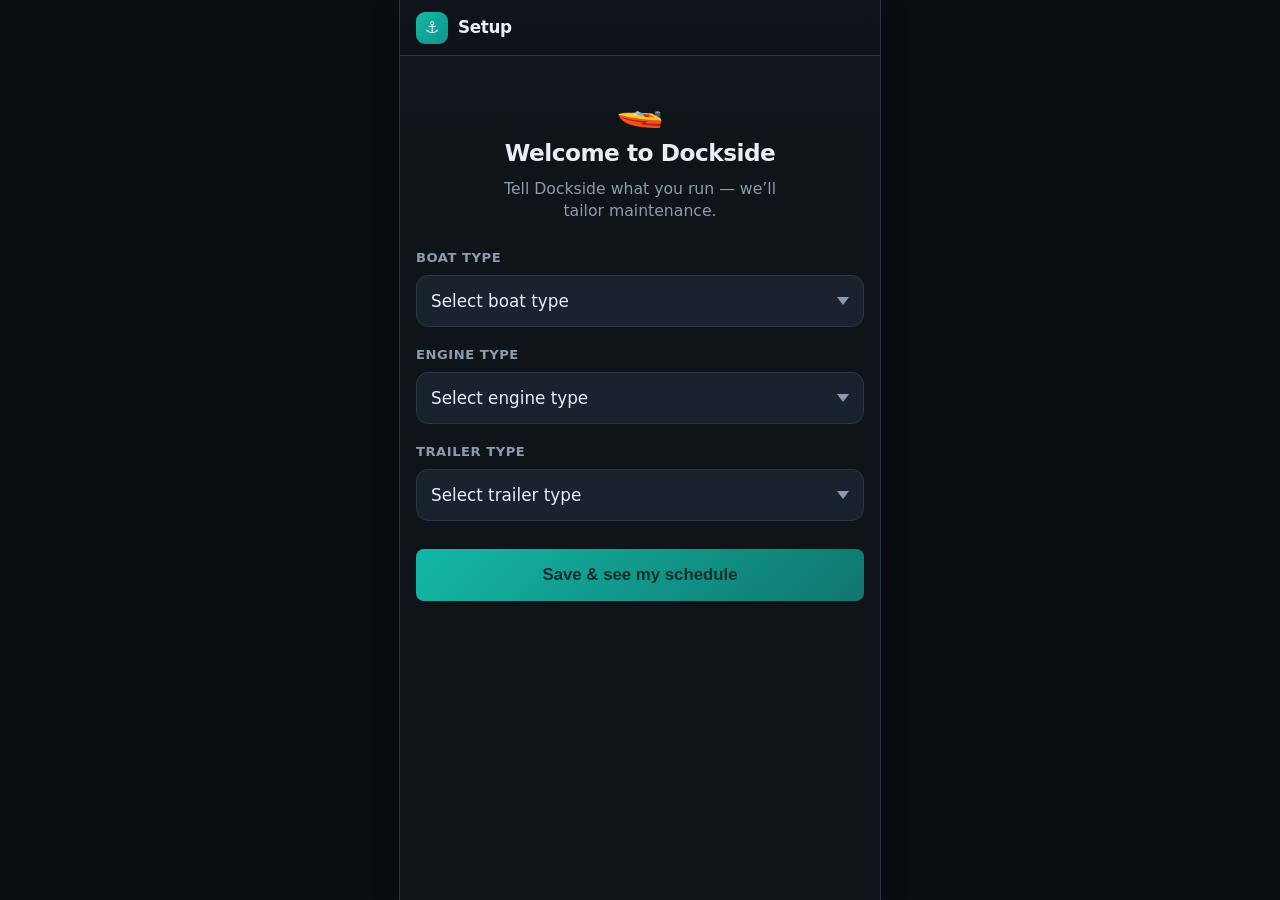
==== index.html @ db3fe717 "Add first-run gear setup and tailored maintenance schedule Welcoming setup for boat/engine/trailer t" ====
<!DOCTYPE html>
<html lang="en">
<head>
  <meta charset="UTF-8" />
  <meta name="viewport" content="width=device-width, initial-scale=1, viewport-fit=cover" />
  <meta name="apple-mobile-web-app-capable" content="yes" />
  <meta name="apple-mobile-web-app-status-bar-style" content="black-translucent" />
  <meta name="mobile-web-app-capable" content="yes" />
  <meta name="theme-color" content="#0f1419" />
  <meta name="bm-build" content="v1-setup" />
  <meta name="description" content="Dockside — Track. Fix. Buy. Boat and trailer maintenance tracker with how-to guides and parts shopping." />
  <title>Dockside — Track. Fix. Buy.</title>
  <link rel="stylesheet" href="styles.css" />
  <link rel="icon" href="data:image/svg+xml,%3Csvg xmlns='http://www.w3.org/2000/svg' viewBox='0 0 32 32'%3E%3Crect fill='%230f766e' rx='8' width='32' height='32'/%3E%3Ctext x='16' y='22' text-anchor='middle' font-size='16'%3E⚓%3C/text%3E%3C/svg%3E" />
</head>
<body>
  <div id="app">
    <header class="app-header">
      <button type="button" id="btn-back" class="btn-icon hidden" aria-label="Back">←</button>
      <div class="logo" aria-hidden="true">⚓</div>
      <div class="header-text">
        <h1 id="header-title">Dockside</h1>
        <p id="header-tagline" class="tagline">Track. Fix. Buy.</p>
      </div>
      <button type="button" id="btn-add" class="btn-icon" aria-label="Add task" title="Add task">＋</button>
    </header>

    <main id="main" class="view active" role="main">
      <!-- filled by app.js -->
    </main>

    <nav class="bottom-nav" role="navigation" aria-label="Main">
      <button type="button" class="nav-btn active" data-view="track">
        <span class="nav-icon">📋</span>
        Track
      </button>
      <button type="button" class="nav-btn" data-view="guides">
        <span class="nav-icon">📖</span>
        Guides
      </button>
      <button type="button" class="nav-btn" data-view="parts">
        <span class="nav-icon">🔧</span>
        Parts
      </button>
      <button type="button" class="nav-btn" data-view="more">
        <span class="nav-icon">⋯</span>
        More
      </button>
    </nav>
  </div>

  <div id="overlay" class="overlay" aria-live="polite"></div>
  <div id="toast" class="toast" role="status" aria-live="polite"></div>

  <script src="app.js"></script>
</body>
</html>
---- styles.css ----
/* Dockside — Track. Fix. Buy. Mobile-first product MVP */
:root {
  --bg: #0f1419;
  --bg-elevated: #1a222d;
  --bg-card: #1e2836;
  --bg-card-hover: #243044;
  --border: #2a3648;
  --border-strong: #3a4a60;
  --text: #e8eef6;
  --text-muted: #8b9bb0;
  --text-dim: #5c6b80;
  --teal: #2dd4bf;
  --teal-dim: #14b8a6;
  --teal-bg: rgba(45, 212, 191, 0.12);
  --amber: #fbbf24;
  --amber-bg: rgba(251, 191, 36, 0.12);
  --rose: #fb7185;
  --rose-bg: rgba(251, 113, 133, 0.12);
  --green: #4ade80;
  --green-bg: rgba(74, 222, 128, 0.12);
  --radius: 12px;
  --radius-sm: 8px;
  --shadow: 0 4px 24px rgba(0, 0, 0, 0.35);
  --safe-bottom: env(safe-area-inset-bottom, 0px);
  --nav-h: 64px;
  --header-h: 56px;
  font-family: "Segoe UI", system-ui, -apple-system, BlinkMacSystemFont, sans-serif;
}

*, *::before, *::after { box-sizing: border-box; margin: 0; padding: 0; }

html {
  -webkit-text-size-adjust: 100%;
  height: 100%;
}

body {
  background: var(--bg);
  color: var(--text);
  min-height: 100%;
  line-height: 1.45;
  font-size: 16px;
  overflow-x: hidden;
  -webkit-font-smoothing: antialiased;
}

#app {
  max-width: 480px;
  margin: 0 auto;
  min-height: 100vh;
  min-height: 100dvh;
  display: flex;
  flex-direction: column;
  position: relative;
  background: linear-gradient(180deg, #121a24 0%, var(--bg) 120px);
}

/* Header */
.app-header {
  position: sticky;
  top: 0;
  z-index: 40;
  min-height: var(--header-h);
  display: flex;
  align-items: center;
  gap: 10px;
  padding: 6px 16px;
  background: rgba(15, 20, 25, 0.92);
  backdrop-filter: blur(12px);
  border-bottom: 1px solid var(--border);
}

.header-text {
  flex: 1;
  min-width: 0;
}

.app-header h1 {
  font-size: 1.05rem;
  font-weight: 650;
  letter-spacing: -0.02em;
  white-space: nowrap;
  overflow: hidden;
  text-overflow: ellipsis;
  line-height: 1.2;
}

.tagline {
  font-size: 0.68rem;
  font-weight: 550;
  color: var(--teal);
  letter-spacing: 0.04em;
  margin-top: 1px;
  white-space: nowrap;
  overflow: hidden;
  text-overflow: ellipsis;
}
.tagline.hidden { display: none; }

.app-header .logo {
  width: 32px;
  height: 32px;
  border-radius: 9px;
  background: linear-gradient(135deg, var(--teal-dim), #0d9488);
  display: grid;
  place-items: center;
  flex-shrink: 0;
  font-size: 1rem;
}

.btn-icon {
  width: 44px;
  height: 44px;
  border: none;
  background: transparent;
  color: var(--text-muted);
  border-radius: var(--radius-sm);
  display: grid;
  place-items: center;
  cursor: pointer;
  font-size: 1.25rem;
  flex-shrink: 0;
  transition: background 0.15s, color 0.15s;
}
.btn-icon:active, .btn-icon:hover { background: var(--bg-elevated); color: var(--text); }

/* Main content */
.view {
  display: none;
  flex: 1;
  padding: 16px 16px calc(var(--nav-h) + var(--safe-bottom) + 20px);
  animation: fadeIn 0.2s ease;
}
.view.active { display: block; }

@keyframes fadeIn {
  from { opacity: 0; transform: translateY(4px); }
  to { opacity: 1; transform: none; }
}

/* Bottom nav */
.bottom-nav {
  position: fixed;
  bottom: 0;
  left: 50%;
  transform: translateX(-50%);
  width: 100%;
  max-width: 480px;
  height: calc(var(--nav-h) + var(--safe-bottom));
  padding-bottom: var(--safe-bottom);
  background: rgba(26, 34, 45, 0.96);
  backdrop-filter: blur(14px);
  border-top: 1px solid var(--border);
  display: flex;
  z-index: 50;
}

.nav-btn {
  flex: 1;
  border: none;
  background: transparent;
  color: var(--text-dim);
  display: flex;
  flex-direction: column;
  align-items: center;
  justify-content: center;
  gap: 2px;
  cursor: pointer;
  font-size: 0.68rem;
  font-weight: 500;
  min-height: 44px;
  transition: color 0.15s;
}
.nav-btn .nav-icon { font-size: 1.25rem; line-height: 1; }
.nav-btn.active { color: var(--teal); }
.nav-btn:active { opacity: 0.8; }

/* Cards & sections */
.section-label {
  font-size: 0.75rem;
  font-weight: 650;
  text-transform: uppercase;
  letter-spacing: 0.06em;
  color: var(--text-muted);
  margin: 18px 0 10px;
  display: flex;
  align-items: center;
  gap: 8px;
}
.section-label:first-child { margin-top: 4px; }
.section-label .count {
  background: var(--bg-elevated);
  color: var(--text);
  padding: 1px 7px;
  border-radius: 999px;
  font-size: 0.7rem;
  font-weight: 600;
  letter-spacing: 0;
  text-transform: none;
}
.section-label.overdue { color: var(--rose); }
.section-label.due-soon { color: var(--amber); }
.section-label.upcoming { color: var(--teal); }

.card {
  background: var(--bg-card);
  border: 1px solid var(--border);
  border-radius: var(--radius);
  padding: 14px;
  margin-bottom: 10px;
}

.asset-chips {
  display: flex;
  gap: 8px;
  overflow-x: auto;
  padding-bottom: 4px;
  margin-bottom: 8px;
  -webkit-overflow-scrolling: touch;
  scrollbar-width: none;
}
.asset-chips::-webkit-scrollbar { display: none; }

.chip {
  flex-shrink: 0;
  border: 1px solid var(--border);
  background: var(--bg-elevated);
  color: var(--text-muted);
  border-radius: 999px;
  padding: 10px 16px;
  font-size: 0.875rem;
  font-weight: 550;
  cursor: pointer;
  min-height: 44px;
  transition: all 0.15s;
}
.chip.active {
  background: var(--teal-bg);
  border-color: var(--teal-dim);
  color: var(--teal);
}
.chip:active { transform: scale(0.97); }

/* Task row */
.task-row {
  background: var(--bg-card);
  border: 1px solid var(--border);
  border-radius: var(--radius);
  margin-bottom: 8px;
  overflow: hidden;
  transition: border-color 0.15s;
}
.task-row.overdue { border-left: 3px solid var(--rose); }
.task-row.due-soon { border-left: 3px solid var(--amber); }
.task-row.ok { border-left: 3px solid var(--teal-dim); }

.task-main {
  display: flex;
  align-items: center;
  gap: 10px;
  padding: 12px 12px 12px 14px;
  min-height: 64px;
  cursor: pointer;
  -webkit-tap-highlight-color: transparent;
}
.task-main:active { background: var(--bg-card-hover); }

.task-info { flex: 1; min-width: 0; }
.task-title {
  font-weight: 600;
  font-size: 0.95rem;
  white-space: nowrap;
  overflow: hidden;
  text-overflow: ellipsis;
}
.task-meta {
  font-size: 0.78rem;
  color: var(--text-muted);
  margin-top: 3px;
  display: flex;
  flex-wrap: wrap;
  gap: 6px;
  align-items: center;
}
.badge {
  display: inline-flex;
  align-items: center;
  padding: 2px 8px;
  border-radius: 999px;
  font-size: 0.72rem;
  font-weight: 600;
}
.badge.overdue { background: var(--rose-bg); color: var(--rose); }
.badge.due-soon { background: var(--amber-bg); color: var(--amber); }
.badge.ok { background: var(--teal-bg); color: var(--teal); }
.badge.priority-high { background: var(--rose-bg); color: var(--rose); }
.badge.category {
  background: var(--bg-elevated);
  color: var(--text-muted);
  font-weight: 500;
}

.btn-done {
  flex-shrink: 0;
  min-width: 72px;
  height: 44px;
  border: 1px solid var(--teal-dim);
  background: var(--teal-bg);
  color: var(--teal);
  border-radius: var(--radius-sm);
  font-weight: 650;
  font-size: 0.8rem;
  cursor: pointer;
  transition: all 0.15s;
}
.btn-done:active {
  background: var(--teal-dim);
  color: var(--bg);
}

.task-expand {
  display: none;
  padding: 0 14px 14px;
  border-top: 1px solid var(--border);
  background: rgba(0,0,0,0.15);
}
.task-row.expanded .task-expand { display: block; padding-top: 12px; }

.task-notes {
  font-size: 0.85rem;
  color: var(--text-muted);
  margin-bottom: 12px;
  white-space: pre-wrap;
}

.task-actions {
  display: flex;
  gap: 8px;
  flex-wrap: wrap;
}

/* Buttons */
.btn {
  display: inline-flex;
  align-items: center;
  justify-content: center;
  gap: 6px;
  min-height: 44px;
  padding: 0 16px;
  border-radius: var(--radius-sm);
  font-size: 0.9rem;
  font-weight: 600;
  cursor: pointer;
  border: 1px solid transparent;
  transition: all 0.15s;
  -webkit-tap-highlight-color: transparent;
  text-decoration: none;
  color: inherit;
}
.btn:active { transform: scale(0.98); }
.btn-primary {
  background: linear-gradient(135deg, var(--teal-dim), #0f766e);
  color: #042f2e;
  border: none;
}
.btn-primary:active { filter: brightness(1.08); }
.btn-secondary {
  background: var(--bg-elevated);
  color: var(--text);
  border-color: var(--border-strong);
}
.btn-ghost {
  background: transparent;
  color: var(--text-muted);
  border-color: var(--border);
}
.btn-danger {
  background: var(--rose-bg);
  color: var(--rose);
  border-color: rgba(251, 113, 133, 0.35);
}
.btn-shop {
  background: var(--teal-bg);
  color: var(--teal);
  border-color: var(--teal-dim);
  min-height: 36px;
  padding: 0 14px;
  font-size: 0.8rem;
  flex-shrink: 0;
}
.btn-block { width: 100%; }
.btn-sm { min-height: 36px; padding: 0 12px; font-size: 0.8rem; }

.cta-row {
  display: flex;
  gap: 8px;
  margin: 12px 0 4px;
}
.cta-row .btn { flex: 1; }

/* Empty state */
.empty-state {
  text-align: center;
  padding: 36px 20px;
  color: var(--text-muted);
}
.empty-state .empty-icon {
  font-size: 2.5rem;
  margin-bottom: 12px;
  opacity: 0.7;
}
.empty-state h3 {
  color: var(--text);
  font-size: 1.05rem;
  margin-bottom: 6px;
}
.empty-state p { font-size: 0.9rem; margin-bottom: 16px; }

/* Forms */
.form-group {
  margin-bottom: 14px;
}
.form-group label {
  display: block;
  font-size: 0.82rem;
  font-weight: 650;
  color: var(--text-muted);
  margin-bottom: 8px;
  text-transform: uppercase;
  letter-spacing: 0.04em;
}
.form-group input,
.form-group select,
.form-group textarea {
  width: 100%;
  min-height: 48px;
  padding: 12px 14px;
  background: var(--bg-elevated);
  border: 1px solid var(--border);
  border-radius: var(--radius-sm);
  color: var(--text);
  font-size: 1rem;
  font-family: inherit;
  outline: none;
  transition: border-color 0.15s;
}
.form-group input:focus,
.form-group select:focus,
.form-group textarea:focus {
  border-color: var(--teal-dim);
}
.form-group textarea {
  min-height: 88px;
  resize: vertical;
}
.form-group select {
  appearance: none;
  background-image: url("data:image/svg+xml,%3Csvg xmlns='http://www.w3.org/2000/svg' width='12' height='8' fill='%238b9bb0'%3E%3Cpath d='M0 0l6 8 6-8z'/%3E%3C/svg%3E");
  background-repeat: no-repeat;
  background-position: right 14px center;
  padding-right: 36px;
}
.form-row {
  display: grid;
  grid-template-columns: 1fr 1fr;
  gap: 10px;
}
.form-actions {
  display: flex;
  flex-direction: column;
  gap: 8px;
  margin-top: 20px;
  padding-bottom: 8px;
}

/* Asset detail header */
.asset-hero {
  background: var(--bg-card);
  border: 1px solid var(--border);
  border-radius: var(--radius);
  padding: 16px;
  margin-bottom: 8px;
}
.asset-hero h2 {
  font-size: 1.25rem;
  font-weight: 700;
  letter-spacing: -0.02em;
}
.asset-hero .type-tag {
  display: inline-block;
  margin-top: 6px;
  font-size: 0.75rem;
  font-weight: 600;
  text-transform: uppercase;
  letter-spacing: 0.05em;
  color: var(--teal);
  background: var(--teal-bg);
  padding: 3px 10px;
  border-radius: 999px;
}
.asset-hero .notes {
  margin-top: 10px;
  font-size: 0.875rem;
  color: var(--text-muted);
}
.meter-row {
  display: flex;
  gap: 16px;
  margin-top: 12px;
  font-size: 0.85rem;
}
.meter-row span { color: var(--text-muted); }
.meter-row strong { color: var(--text); }

/* Settings */
.settings-block {
  background: var(--bg-card);
  border: 1px solid var(--border);
  border-radius: var(--radius);
  padding: 16px;
  margin-bottom: 12px;
}
.settings-block h3 {
  font-size: 0.95rem;
  margin-bottom: 12px;
  display: flex;
  align-items: center;
  gap: 8px;
}
.settings-block p.hint {
  font-size: 0.8rem;
  color: var(--text-muted);
  margin-bottom: 12px;
}
.asset-edit-card {
  background: var(--bg-elevated);
  border-radius: var(--radius-sm);
  padding: 12px;
  margin-bottom: 10px;
}
.asset-edit-card:last-child { margin-bottom: 0; }

/* Modal / overlay panel */
.overlay {
  display: none;
  position: fixed;
  inset: 0;
  z-index: 100;
  background: rgba(0, 0, 0, 0.65);
  align-items: flex-end;
  justify-content: center;
}
.overlay.open { display: flex; }
.sheet {
  width: 100%;
  max-width: 480px;
  max-height: 92vh;
  overflow-y: auto;
  background: var(--bg-elevated);
  border-radius: 16px 16px 0 0;
  padding: 12px 16px calc(20px + var(--safe-bottom));
  animation: slideUp 0.25s ease;
  border: 1px solid var(--border);
  border-bottom: none;
}
@keyframes slideUp {
  from { transform: translateY(40px); opacity: 0.6; }
  to { transform: none; opacity: 1; }
}
.sheet-handle {
  width: 36px;
  height: 4px;
  background: var(--border-strong);
  border-radius: 2px;
  margin: 4px auto 14px;
}
.sheet h2 {
  font-size: 1.15rem;
  margin-bottom: 16px;
  letter-spacing: -0.02em;
}

/* Toast */
.toast {
  position: fixed;
  bottom: calc(var(--nav-h) + var(--safe-bottom) + 16px);
  left: 50%;
  transform: translateX(-50%) translateY(20px);
  max-width: calc(100% - 32px);
  width: max-content;
  max-width: 448px;
  background: var(--bg-card);
  border: 1px solid var(--teal-dim);
  color: var(--text);
  padding: 12px 18px;
  border-radius: var(--radius);
  font-size: 0.9rem;
  font-weight: 550;
  box-shadow: var(--shadow);
  opacity: 0;
  pointer-events: none;
  transition: all 0.25s ease;
  z-index: 200;
  text-align: center;
}
.toast.show {
  opacity: 1;
  transform: translateX(-50%) translateY(0);
}

/* Stats strip on dashboard */
.stats-strip {
  display: grid;
  grid-template-columns: repeat(3, 1fr);
  gap: 8px;
  margin-bottom: 8px;
}
.stat-pill {
  background: var(--bg-card);
  border: 1px solid var(--border);
  border-radius: var(--radius-sm);
  padding: 12px 8px;
  text-align: center;
}
.stat-pill .num {
  font-size: 1.35rem;
  font-weight: 700;
  letter-spacing: -0.03em;
  line-height: 1.1;
}
.stat-pill .lbl {
  font-size: 0.68rem;
  color: var(--text-muted);
  margin-top: 4px;
  text-transform: uppercase;
  letter-spacing: 0.04em;
}
.stat-pill.overdue .num { color: var(--rose); }
.stat-pill.due-soon .num { color: var(--amber); }
.stat-pill.ok .num { color: var(--teal); }

/* Confirm dialog */
.confirm-box {
  text-align: center;
  padding: 8px 0 4px;
}
.confirm-box p {
  color: var(--text-muted);
  margin-bottom: 20px;
  font-size: 0.95rem;
}

/* Pro teaser */
.pro-banner {
  background: linear-gradient(135deg, rgba(45, 212, 191, 0.1), rgba(251, 191, 36, 0.08));
  border: 1px dashed rgba(45, 212, 191, 0.35);
  border-radius: var(--radius);
  padding: 12px 14px;
  margin-bottom: 14px;
  display: flex;
  gap: 10px;
  align-items: flex-start;
}
.pro-banner .pro-icon {
  font-size: 1.1rem;
  flex-shrink: 0;
  margin-top: 1px;
}
.pro-banner .pro-body {
  font-size: 0.82rem;
  color: var(--text-muted);
  line-height: 1.4;
}
.pro-banner .pro-body strong {
  color: var(--teal);
  font-weight: 650;
  display: block;
  margin-bottom: 2px;
  font-size: 0.85rem;
}

/* Guide list */
.guide-row {
  background: var(--bg-card);
  border: 1px solid var(--border);
  border-radius: var(--radius);
  padding: 14px;
  margin-bottom: 8px;
  cursor: pointer;
  display: flex;
  align-items: center;
  gap: 12px;
  min-height: 64px;
  -webkit-tap-highlight-color: transparent;
}
.guide-row:active { background: var(--bg-card-hover); }
.guide-row .guide-icon {
  width: 40px;
  height: 40px;
  border-radius: 10px;
  background: var(--teal-bg);
  display: grid;
  place-items: center;
  flex-shrink: 0;
  font-size: 1.1rem;
}
.guide-row .guide-info { flex: 1; min-width: 0; }
.guide-row .guide-title {
  font-weight: 600;
  font-size: 0.95rem;
}
.guide-row .guide-meta {
  font-size: 0.78rem;
  color: var(--text-muted);
  margin-top: 3px;
}
.guide-row .chevron {
  color: var(--text-dim);
  font-size: 1.1rem;
  flex-shrink: 0;
}

/* Parts catalog */
.part-row {
  background: var(--bg-card);
  border: 1px solid var(--border);
  border-radius: var(--radius);
  padding: 12px 14px;
  margin-bottom: 8px;
  display: flex;
  align-items: center;
  gap: 12px;
}
.part-row .part-info { flex: 1; min-width: 0; }
.part-row .part-name {
  font-weight: 600;
  font-size: 0.9rem;
}
.part-row .part-why {
  font-size: 0.78rem;
  color: var(--text-muted);
  margin-top: 3px;
}
.part-row .part-task {
  font-size: 0.7rem;
  color: var(--text-dim);
  margin-top: 4px;
}

/* Task detail */
.detail-hero {
  background: var(--bg-card);
  border: 1px solid var(--border);
  border-radius: var(--radius);
  padding: 16px;
  margin-bottom: 12px;
}
.detail-hero h2 {
  font-size: 1.2rem;
  font-weight: 700;
  letter-spacing: -0.02em;
  margin-bottom: 8px;
}
.detail-schedule {
  display: grid;
  gap: 8px;
  margin: 12px 0;
  font-size: 0.875rem;
}
.detail-schedule .row {
  display: flex;
  justify-content: space-between;
  gap: 12px;
}
.detail-schedule .lbl { color: var(--text-muted); }
.detail-schedule .val { font-weight: 600; text-align: right; }

.howto-block {
  background: var(--bg-card);
  border: 1px solid var(--border);
  border-radius: var(--radius);
  padding: 16px;
  margin-bottom: 12px;
}
.howto-block.highlight {
  border-color: var(--teal-dim);
  box-shadow: 0 0 0 1px rgba(45, 212, 191, 0.2);
}
.howto-block h3 {
  font-size: 0.95rem;
  margin-bottom: 12px;
  display: flex;
  align-items: center;
  gap: 8px;
}
.howto-steps {
  list-style: none;
  counter-reset: step;
  display: flex;
  flex-direction: column;
  gap: 10px;
}
.howto-steps li {
  counter-increment: step;
  display: flex;
  gap: 12px;
  font-size: 0.875rem;
  color: var(--text);
  line-height: 1.45;
}
.howto-steps li::before {
  content: counter(step);
  flex-shrink: 0;
  width: 26px;
  height: 26px;
  border-radius: 50%;
  background: var(--teal-bg);
  color: var(--teal);
  font-weight: 700;
  font-size: 0.75rem;
  display: grid;
  place-items: center;
  margin-top: 1px;
}
.safety-note {
  margin-top: 12px;
  padding: 10px 12px;
  background: var(--amber-bg);
  border-radius: var(--radius-sm);
  font-size: 0.78rem;
  color: var(--amber);
  line-height: 1.4;
}

.parts-block {
  background: var(--bg-card);
  border: 1px solid var(--border);
  border-radius: var(--radius);
  padding: 16px;
  margin-bottom: 12px;
}
.parts-block h3 {
  font-size: 0.95rem;
  margin-bottom: 12px;
  display: flex;
  align-items: center;
  gap: 8px;
}
.parts-block .part-row {
  background: var(--bg-elevated);
  margin-bottom: 8px;
}
.parts-block .part-row:last-child { margin-bottom: 0; }

.more-menu-item {
  background: var(--bg-card);
  border: 1px solid var(--border);
  border-radius: var(--radius);
  padding: 16px;
  margin-bottom: 8px;
  display: flex;
  align-items: center;
  gap: 14px;
  cursor: pointer;
  min-height: 64px;
  -webkit-tap-highlight-color: transparent;
}
.more-menu-item:active { background: var(--bg-card-hover); }
.more-menu-item .mm-icon {
  width: 44px;
  height: 44px;
  border-radius: 12px;
  background: var(--teal-bg);
  display: grid;
  place-items: center;
  font-size: 1.25rem;
  flex-shrink: 0;
}
.more-menu-item .mm-body { flex: 1; min-width: 0; }
.more-menu-item .mm-title { font-weight: 650; font-size: 1rem; }
.more-menu-item .mm-sub { font-size: 0.8rem; color: var(--text-muted); margin-top: 2px; }
.more-menu-item .chevron { color: var(--text-dim); }


/* Setup / gear profile */
.setup-mode .bottom-nav { display: none; }
.setup-mode #main {
  padding-bottom: calc(24px + var(--safe-bottom));
}
.setup-screen {
  padding-top: 8px;
}
.setup-hero {
  text-align: center;
  margin-bottom: 22px;
  padding: 8px 8px 4px;
}
.setup-emoji {
  font-size: 2.4rem;
  line-height: 1;
  margin-bottom: 10px;
}
.setup-hero h2 {
  font-size: 1.45rem;
  font-weight: 700;
  letter-spacing: -0.02em;
  margin-bottom: 8px;
}
.setup-hero p {
  color: var(--text-muted);
  font-size: 0.98rem;
  line-height: 1.4;
  max-width: 20em;
  margin: 0 auto;
}
.setup-form .setup-field {
  margin-bottom: 18px;
}
.setup-select,
.setup-form select.setup-select,
.setup-form input.setup-select {
  min-height: 52px;
  font-size: 1.05rem;
  border-radius: 12px;
  background-color: var(--bg-elevated);
}
.setup-cta {
  margin-top: 10px;
  min-height: 52px;
  font-size: 1.05rem;
  font-weight: 700;
}

.gear-chip-row {
  margin: 0 0 8px;
}
.gear-chip {
  width: 100%;
  display: flex;
  align-items: center;
  gap: 10px;
  padding: 12px 14px;
  background: var(--teal-bg);
  border: 1px solid rgba(45, 212, 191, 0.28);
  border-radius: 14px;
  color: var(--text);
  cursor: pointer;
  text-align: left;
  font: inherit;
  -webkit-tap-highlight-color: transparent;
}
.gear-chip:active { transform: scale(0.99); opacity: 0.95; }
.gear-chip-icon {
  flex-shrink: 0;
  font-size: 1.1rem;
}
.gear-chip-text {
  flex: 1;
  min-width: 0;
  font-size: 0.88rem;
  font-weight: 600;
  color: var(--teal);
  white-space: nowrap;
  overflow: hidden;
  text-overflow: ellipsis;
}
.gear-chip-edit {
  flex-shrink: 0;
  font-size: 0.78rem;
  font-weight: 700;
  color: var(--text);
  background: rgba(15, 20, 25, 0.45);
  padding: 5px 10px;
  border-radius: 999px;
}
.gear-based {
  font-size: 0.78rem;
  color: var(--text-dim);
  margin: 0 0 12px;
  padding: 0 2px;
}

.setup-banner {
  display: flex;
  align-items: center;
  gap: 12px;
  padding: 14px 16px;
  margin-bottom: 12px;
  background: var(--amber-bg);
  border: 1px solid rgba(251, 191, 36, 0.35);
  border-radius: var(--radius);
  cursor: pointer;
}
.setup-banner-body {
  flex: 1;
  min-width: 0;
  display: flex;
  flex-direction: column;
  gap: 2px;
}
.setup-banner-body strong {
  font-size: 0.92rem;
  color: var(--amber);
}
.setup-banner-body span {
  font-size: 0.8rem;
  color: var(--text-muted);
}
.setup-banner .chevron { color: var(--amber); font-size: 1.2rem; }

/* Utility */
.hidden { display: none !important; }
.sr-only {
  position: absolute;
  width: 1px; height: 1px;
  padding: 0; margin: -1px;
  overflow: hidden; clip: rect(0,0,0,0);
  border: 0;
}

@media (min-width: 481px) {
  body { background: #0a0e12; }
  #app {
    box-shadow: 0 0 0 1px var(--border), var(--shadow);
    min-height: 100vh;
  }
}
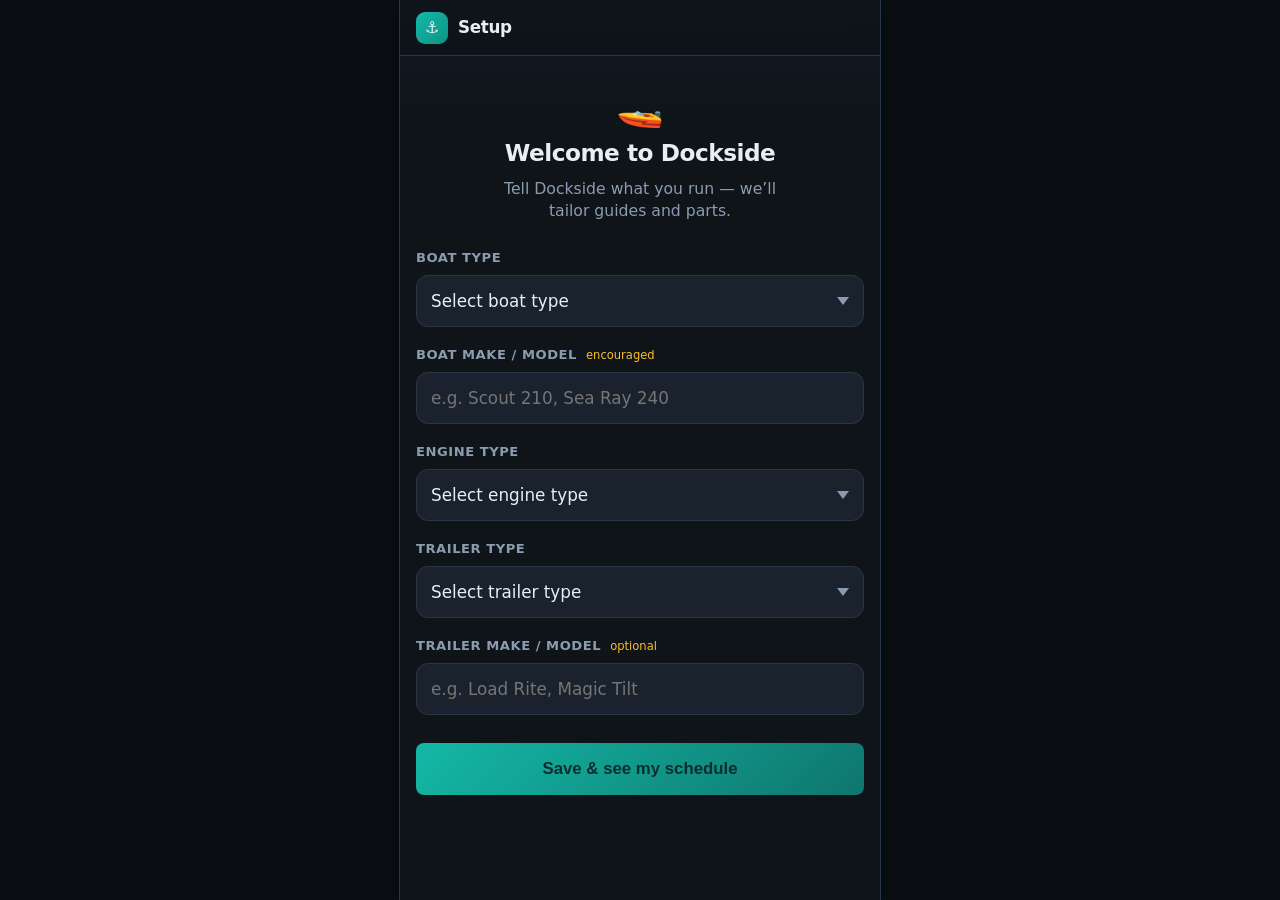
==== commit 09fd2498: "Make gear entry obvious and turn Dockside into fix + buy for your boat Add a Gear tab and always-vis" ====
--- a/index.html
+++ b/index.html
@@ -7,7 +7,7 @@
   <meta name="apple-mobile-web-app-status-bar-style" content="black-translucent" />
   <meta name="mobile-web-app-capable" content="yes" />
   <meta name="theme-color" content="#0f1419" />
-  <meta name="bm-build" content="v1-setup" />
+  <meta name="bm-build" content="v1-gear-shop" />
   <meta name="description" content="Dockside — Track. Fix. Buy. Boat and trailer maintenance tracker with how-to guides and parts shopping." />
   <title>Dockside — Track. Fix. Buy.</title>
   <link rel="stylesheet" href="styles.css" />
@@ -42,9 +42,9 @@
         <span class="nav-icon">🔧</span>
         Parts
       </button>
-      <button type="button" class="nav-btn" data-view="more">
-        <span class="nav-icon">⋯</span>
-        More
+      <button type="button" class="nav-btn" data-view="gear">
+        <span class="nav-icon">⚓</span>
+        Gear
       </button>
     </nav>
   </div>
--- a/styles.css
+++ b/styles.css
@@ -379,7 +379,8 @@
   color: var(--rose);
   border-color: rgba(251, 113, 133, 0.35);
 }
-.btn-shop {
+.btn-shop,
+.btn-buy {
   background: var(--teal-bg);
   color: var(--teal);
   border-color: var(--teal-dim);
@@ -387,6 +388,25 @@
   padding: 0 14px;
   font-size: 0.8rem;
   flex-shrink: 0;
+}
+.btn-buy {
+  min-height: 44px;
+  padding: 0 18px;
+  font-size: 0.92rem;
+  font-weight: 700;
+  background: linear-gradient(135deg, rgba(45, 212, 191, 0.22), rgba(13, 148, 136, 0.28));
+  border-color: var(--teal);
+  color: #5eead4;
+}
+.shop-block .btn-buy {
+  min-height: 48px;
+  font-size: 1rem;
+}
+.affiliate-note {
+  font-size: 0.72rem;
+  color: var(--text-dim);
+  text-align: center;
+  margin: 12px 0 4px;
 }
 .btn-block { width: 100%; }
 .btn-sm { min-height: 36px; padding: 0 12px; font-size: 0.8rem; }
@@ -1025,3 +1045,140 @@
     min-height: 100vh;
   }
 }
+
+
+/* Your boat & trailer card — impossible to miss */
+.your-gear-card {
+  background: linear-gradient(145deg, rgba(45, 212, 191, 0.14), rgba(30, 40, 54, 0.95));
+  border: 1px solid rgba(45, 212, 191, 0.35);
+  border-radius: 16px;
+  padding: 16px;
+  margin: 0 0 14px;
+  box-shadow: 0 8px 28px rgba(0, 0, 0, 0.28);
+}
+.your-gear-card.incomplete {
+  border-color: rgba(251, 191, 36, 0.45);
+  background: linear-gradient(145deg, rgba(251, 191, 36, 0.12), rgba(30, 40, 54, 0.95));
+  display: flex;
+  flex-direction: column;
+  gap: 4px;
+}
+.your-gear-card .ygc-icon {
+  font-size: 1.6rem;
+  line-height: 1;
+  flex-shrink: 0;
+}
+.your-gear-card .ygc-body h3 {
+  font-size: 1.08rem;
+  font-weight: 700;
+  letter-spacing: -0.02em;
+  margin: 0 0 4px;
+}
+.your-gear-card .ygc-body p {
+  font-size: 0.88rem;
+  color: var(--text-muted);
+  margin: 0;
+  line-height: 1.35;
+}
+.your-gear-card .ygc-summary {
+  color: var(--teal) !important;
+  font-weight: 650;
+  font-size: 0.95rem !important;
+  margin-top: 2px !important;
+}
+.your-gear-card .ygc-hint {
+  font-size: 0.78rem !important;
+  color: var(--text-dim) !important;
+  margin-top: 4px !important;
+}
+.your-gear-card.incomplete .ygc-body,
+.your-gear-card.incomplete > .ygc-icon {
+  margin-bottom: 12px;
+}
+.your-gear-card.complete {
+  display: flex;
+  align-items: flex-start;
+  gap: 12px;
+}
+.your-gear-card .ygc-top {
+  display: flex;
+  align-items: flex-start;
+  gap: 12px;
+  flex: 1;
+  min-width: 0;
+}
+.your-gear-card.complete > .btn {
+  flex-shrink: 0;
+  align-self: center;
+}
+
+.gear-cta-card {
+  display: flex;
+  flex-direction: column;
+  gap: 12px;
+  background: rgba(251, 191, 36, 0.1);
+  border: 1px solid rgba(251, 191, 36, 0.35);
+  border-radius: 14px;
+  padding: 14px;
+  margin-bottom: 14px;
+  cursor: pointer;
+}
+.gear-cta-card.compact { margin-bottom: 12px; }
+.gear-cta-body strong {
+  display: block;
+  font-size: 0.98rem;
+  margin-bottom: 4px;
+}
+.gear-cta-body span {
+  font-size: 0.85rem;
+  color: var(--text-muted);
+  line-height: 1.35;
+}
+
+.view-hero {
+  margin: 0 0 12px;
+}
+.view-hero h2 {
+  font-size: 1.25rem;
+  font-weight: 700;
+  letter-spacing: -0.02em;
+  margin: 0 0 6px;
+}
+.view-hero p {
+  font-size: 0.9rem;
+  color: var(--text-muted);
+  margin: 0;
+  line-height: 1.4;
+}
+.view-hero-sub {
+  color: var(--teal) !important;
+  font-weight: 600;
+  margin-bottom: 4px !important;
+}
+
+.badge.for-you {
+  display: inline-block;
+  font-size: 0.68rem;
+  font-weight: 700;
+  text-transform: uppercase;
+  letter-spacing: 0.04em;
+  color: var(--teal);
+  background: var(--teal-bg);
+  padding: 2px 8px;
+  border-radius: 999px;
+  margin-right: 6px;
+  vertical-align: middle;
+}
+
+.opt-label {
+  font-size: 0.72rem;
+  font-weight: 500;
+  text-transform: none;
+  letter-spacing: 0;
+  color: var(--amber);
+  margin-left: 4px;
+}
+
+.bottom-nav .nav-btn {
+  font-size: 0.62rem;
+}
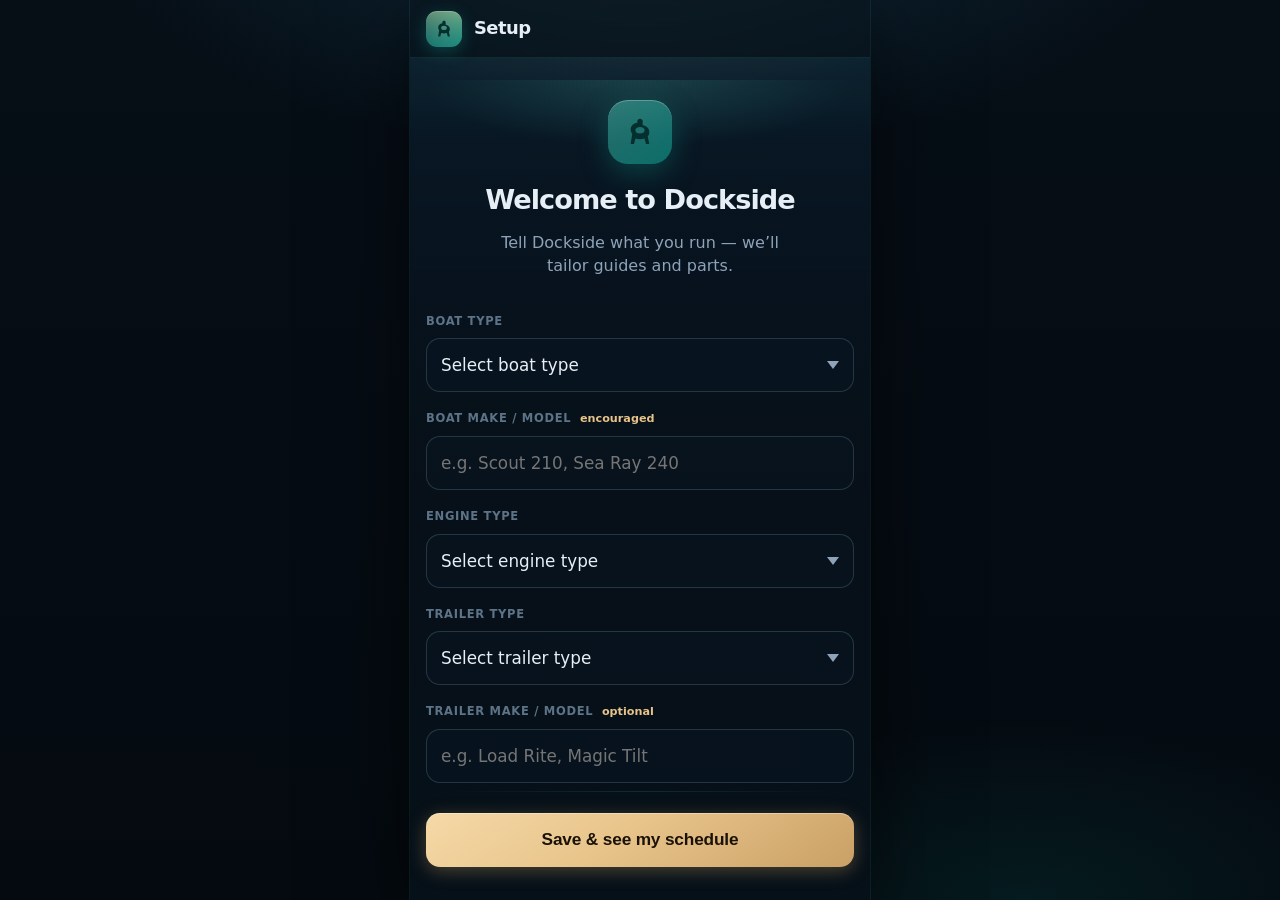
==== commit de3273fa: "Visual redesign: Harbor at dusk identity pass (v1-harbor) Deep navy harbor backdrop, seafoam + warm " ====
--- a/index.html
+++ b/index.html
@@ -6,18 +6,20 @@
   <meta name="apple-mobile-web-app-capable" content="yes" />
   <meta name="apple-mobile-web-app-status-bar-style" content="black-translucent" />
   <meta name="mobile-web-app-capable" content="yes" />
-  <meta name="theme-color" content="#0f1419" />
-  <meta name="bm-build" content="v1-gear-shop" />
+  <meta name="theme-color" content="#071018" />
+  <meta name="bm-build" content="v1-harbor" />
   <meta name="description" content="Dockside — Track. Fix. Buy. Boat and trailer maintenance tracker with how-to guides and parts shopping." />
   <title>Dockside — Track. Fix. Buy.</title>
   <link rel="stylesheet" href="styles.css" />
-  <link rel="icon" href="data:image/svg+xml,%3Csvg xmlns='http://www.w3.org/2000/svg' viewBox='0 0 32 32'%3E%3Crect fill='%230f766e' rx='8' width='32' height='32'/%3E%3Ctext x='16' y='22' text-anchor='middle' font-size='16'%3E⚓%3C/text%3E%3C/svg%3E" />
+  <link rel="icon" href="data:image/svg+xml,%3Csvg xmlns='http://www.w3.org/2000/svg' viewBox='0 0 32 32'%3E%3Crect fill='%230d9488' rx='8' width='32' height='32'/%3E%3Cpath fill='%23042f2e' d='M16 6c-1.2 0-2 .8-2 2v1.2c-3.2.4-5.5 2.2-5.5 5.3 0 1.2.4 2.2 1.1 3L8 24h3l1.2-4.5c1.1.4 2.4.6 3.8.6s2.7-.2 3.8-.6L21 24h3l-1.6-6.5c.7-.8 1.1-1.8 1.1-3 0-3.1-2.3-4.9-5.5-5.3V8c0-1.2-.8-2-2-2zm0 6.5c2.4 0 3.8 1 3.8 2.5S18.4 17.5 16 17.5 12.2 16.5 12.2 15 13.6 12.5 16 12.5z'/%3E%3C/svg%3E" />
 </head>
 <body>
   <div id="app">
     <header class="app-header">
       <button type="button" id="btn-back" class="btn-icon hidden" aria-label="Back">←</button>
-      <div class="logo" aria-hidden="true">⚓</div>
+      <div class="logo" aria-hidden="true">
+        <svg viewBox="0 0 24 24" aria-hidden="true"><path fill="currentColor" d="M12 2c-1.1 0-2 .7-2 1.8V5c-3 .5-5 2.2-5 5.2 0 1.2.4 2.3 1.2 3.1L5 21h2.5l1.1-4.2c1.1.4 2.2.6 3.4.6s2.3-.2 3.4-.6L16.5 21H19l-1.2-5.7c.8-.8 1.2-1.9 1.2-3.1 0-3-2-4.7-5-5.2V3.8C14 2.7 13.1 2 12 2zm0 6.2c2.2 0 3.5 1 3.5 2.5S14.2 13.2 12 13.2 8.5 12.2 8.5 10.7 9.8 8.2 12 8.2z"/></svg>
+      </div>
       <div class="header-text">
         <h1 id="header-title">Dockside</h1>
         <p id="header-tagline" class="tagline">Track. Fix. Buy.</p>
@@ -31,19 +33,27 @@
 
     <nav class="bottom-nav" role="navigation" aria-label="Main">
       <button type="button" class="nav-btn active" data-view="track">
-        <span class="nav-icon">📋</span>
+        <span class="nav-icon" aria-hidden="true">
+          <svg viewBox="0 0 24 24"><path d="M9 5H7a2 2 0 0 0-2 2v12a2 2 0 0 0 2 2h10a2 2 0 0 0 2-2V7a2 2 0 0 0-2-2h-2"/><rect x="9" y="3" width="6" height="4" rx="1"/><path d="M9 12h6M9 16h4"/></svg>
+        </span>
         Track
       </button>
       <button type="button" class="nav-btn" data-view="guides">
-        <span class="nav-icon">📖</span>
+        <span class="nav-icon" aria-hidden="true">
+          <svg viewBox="0 0 24 24"><path d="M4 19.5A2.5 2.5 0 0 1 6.5 17H20"/><path d="M6.5 2H20v20H6.5A2.5 2.5 0 0 1 4 19.5v-15A2.5 2.5 0 0 1 6.5 2z"/><path d="M8 7h8M8 11h6"/></svg>
+        </span>
         Guides
       </button>
       <button type="button" class="nav-btn" data-view="parts">
-        <span class="nav-icon">🔧</span>
+        <span class="nav-icon" aria-hidden="true">
+          <svg viewBox="0 0 24 24"><path d="M14.7 6.3a1 1 0 0 0 0 1.4l1.6 1.6a1 1 0 0 0 1.4 0l3.77-3.77a6 6 0 0 1-7.94 7.94l-6.91 6.91a2.12 2.12 0 0 1-3-3l6.91-6.91a6 6 0 0 1 7.94-7.94l-3.76 3.76z"/></svg>
+        </span>
         Parts
       </button>
       <button type="button" class="nav-btn" data-view="gear">
-        <span class="nav-icon">⚓</span>
+        <span class="nav-icon" aria-hidden="true">
+          <svg viewBox="0 0 24 24"><circle cx="12" cy="12" r="3"/><path d="M12 2v2M12 20v2M4.9 4.9l1.4 1.4M17.7 17.7l1.4 1.4M2 12h2M20 12h2M4.9 19.1l1.4-1.4M17.7 6.3l1.4-1.4"/></svg>
+        </span>
         Gear
       </button>
     </nav>
--- a/styles.css
+++ b/styles.css
@@ -1,30 +1,47 @@
-/* Dockside — Track. Fix. Buy. Mobile-first product MVP */
+/* Dockside — Harbor at dusk · Track. Fix. Buy. */
 :root {
-  --bg: #0f1419;
-  --bg-elevated: #1a222d;
-  --bg-card: #1e2836;
-  --bg-card-hover: #243044;
-  --border: #2a3648;
-  --border-strong: #3a4a60;
-  --text: #e8eef6;
-  --text-muted: #8b9bb0;
-  --text-dim: #5c6b80;
-  --teal: #2dd4bf;
-  --teal-dim: #14b8a6;
-  --teal-bg: rgba(45, 212, 191, 0.12);
+  --ink: #071018;
+  --ink-deep: #050c12;
+  --navy: #0b1a28;
+  --navy-mid: #122536;
+  --navy-lift: #1a3348;
+  --horizon: #1e3a52;
+  --foam: #5eead4;
+  --seafoam: #2dd4bf;
+  --seafoam-deep: #0d9488;
+  --teal-glow: rgba(45, 212, 191, 0.18);
+  --sand: #e8c48a;
+  --sand-bright: #f5d9a8;
+  --sand-deep: #c9a066;
+  --mist: #c5d4e0;
+  --text: #e6eef6;
+  --text-muted: #8fa3b8;
+  --text-dim: #5c7388;
+  --rose: #fb7185;
+  --rose-bg: rgba(251, 113, 133, 0.14);
   --amber: #fbbf24;
-  --amber-bg: rgba(251, 191, 36, 0.12);
-  --rose: #fb7185;
-  --rose-bg: rgba(251, 113, 133, 0.12);
+  --amber-bg: rgba(251, 191, 36, 0.14);
   --green: #4ade80;
-  --green-bg: rgba(74, 222, 128, 0.12);
-  --radius: 12px;
-  --radius-sm: 8px;
-  --shadow: 0 4px 24px rgba(0, 0, 0, 0.35);
+  --teal: var(--seafoam);
+  --teal-bg: var(--teal-glow);
+  --teal-dim: var(--seafoam-deep);
+  --bg: var(--ink);
+  --bg-elevated: var(--navy-mid);
+  --bg-card: var(--card-solid);
+  --border: rgba(94, 234, 212, 0.1);
+  --border-strong: rgba(148, 180, 200, 0.22);
+  --card: rgba(18, 37, 54, 0.72);
+  --card-solid: #132536;
+  --radius: 18px;
+  --radius-sm: 12px;
+  --radius-xs: 8px;
+  --shadow-card: 0 8px 32px rgba(0, 0, 0, 0.35), 0 1px 0 rgba(255, 255, 255, 0.04) inset;
+  --shadow-float: 0 12px 40px rgba(0, 8, 20, 0.45);
   --safe-bottom: env(safe-area-inset-bottom, 0px);
-  --nav-h: 64px;
-  --header-h: 56px;
-  font-family: "Segoe UI", system-ui, -apple-system, BlinkMacSystemFont, sans-serif;
+  --nav-h: 68px;
+  --header-h: 58px;
+  --max-w: 460px;
+  font-family: "Segoe UI", system-ui, -apple-system, BlinkMacSystemFont, "Helvetica Neue", sans-serif;
 }
 
 *, *::before, *::after { box-sizing: border-box; margin: 0; padding: 0; }
@@ -35,27 +52,81 @@
 }
 
 body {
-  background: var(--bg);
+  background: var(--ink-deep);
   color: var(--text);
   min-height: 100%;
-  line-height: 1.45;
+  line-height: 1.5;
   font-size: 16px;
   overflow-x: hidden;
   -webkit-font-smoothing: antialiased;
+  font-weight: 400;
+}
+
+/* Ambient harbor glow behind the phone shell */
+body::before {
+  content: "";
+  position: fixed;
+  inset: 0;
+  pointer-events: none;
+  z-index: 0;
+  background:
+    radial-gradient(ellipse 80% 50% at 50% -10%, rgba(30, 90, 120, 0.35), transparent 55%),
+    radial-gradient(ellipse 60% 40% at 80% 100%, rgba(13, 148, 136, 0.12), transparent 50%),
+    linear-gradient(180deg, #060e16 0%, #040a10 100%);
 }
 
 #app {
-  max-width: 480px;
+  max-width: var(--max-w);
   margin: 0 auto;
   min-height: 100vh;
   min-height: 100dvh;
   display: flex;
   flex-direction: column;
   position: relative;
-  background: linear-gradient(180deg, #121a24 0%, var(--bg) 120px);
-}
-
-/* Header */
+  z-index: 1;
+  background:
+    linear-gradient(180deg,
+      rgba(14, 40, 58, 0.55) 0%,
+      rgba(8, 20, 32, 0.92) 28%,
+      var(--ink) 55%,
+      #061018 100%);
+  isolation: isolate;
+}
+
+/* Soft horizon band */
+#app::before {
+  content: "";
+  position: absolute;
+  top: 0;
+  left: 0;
+  right: 0;
+  height: 220px;
+  pointer-events: none;
+  z-index: -1;
+  background:
+    linear-gradient(180deg, rgba(94, 234, 212, 0.06) 0%, transparent 70%),
+    radial-gradient(ellipse 120% 80% at 50% 0%, rgba(232, 196, 138, 0.08), transparent 55%);
+  opacity: 0.9;
+}
+
+/* Gentle water shimmer lines */
+#app::after {
+  content: "";
+  position: absolute;
+  bottom: calc(var(--nav-h) + 40px);
+  left: 8%;
+  right: 8%;
+  height: 1px;
+  pointer-events: none;
+  z-index: -1;
+  background: linear-gradient(90deg, transparent, rgba(94, 234, 212, 0.18), transparent);
+  box-shadow:
+    0 -48px 0 -0.5px rgba(94, 234, 212, 0.06),
+    0 -96px 0 -0.5px rgba(94, 234, 212, 0.04);
+  opacity: 0.7;
+}
+
+/* ── Header ── */
 .app-header {
   position: sticky;
   top: 0;
@@ -63,10 +134,11 @@
   min-height: var(--header-h);
   display: flex;
   align-items: center;
-  gap: 10px;
-  padding: 6px 16px;
-  background: rgba(15, 20, 25, 0.92);
-  backdrop-filter: blur(12px);
+  gap: 12px;
+  padding: 8px 16px;
+  background: rgba(7, 16, 24, 0.72);
+  backdrop-filter: blur(18px) saturate(1.2);
+  -webkit-backdrop-filter: blur(18px) saturate(1.2);
   border-bottom: 1px solid var(--border);
 }
 
@@ -76,82 +148,102 @@
 }
 
 .app-header h1 {
-  font-size: 1.05rem;
-  font-weight: 650;
-  letter-spacing: -0.02em;
+  font-size: 1.12rem;
+  font-weight: 750;
+  letter-spacing: -0.03em;
   white-space: nowrap;
   overflow: hidden;
   text-overflow: ellipsis;
-  line-height: 1.2;
+  line-height: 1.15;
+  color: var(--text);
 }
 
 .tagline {
-  font-size: 0.68rem;
-  font-weight: 550;
-  color: var(--teal);
-  letter-spacing: 0.04em;
-  margin-top: 1px;
+  font-size: 0.65rem;
+  font-weight: 600;
+  color: var(--seafoam);
+  letter-spacing: 0.08em;
+  text-transform: uppercase;
+  margin-top: 2px;
   white-space: nowrap;
   overflow: hidden;
   text-overflow: ellipsis;
+  opacity: 0.9;
 }
 .tagline.hidden { display: none; }
 
 .app-header .logo {
-  width: 32px;
-  height: 32px;
-  border-radius: 9px;
-  background: linear-gradient(135deg, var(--teal-dim), #0d9488);
+  width: 36px;
+  height: 36px;
+  border-radius: 11px;
+  background:
+    linear-gradient(145deg, rgba(94, 234, 212, 0.35), rgba(13, 148, 136, 0.85)),
+    linear-gradient(225deg, var(--sand-deep), transparent);
   display: grid;
   place-items: center;
   flex-shrink: 0;
-  font-size: 1rem;
+  box-shadow: 0 4px 16px rgba(13, 148, 136, 0.35), inset 0 1px 0 rgba(255, 255, 255, 0.2);
+  color: #042f2e;
+}
+
+.app-header .logo svg {
+  width: 20px;
+  height: 20px;
+  display: block;
 }
 
 .btn-icon {
   width: 44px;
   height: 44px;
-  border: none;
+  border: 1px solid transparent;
   background: transparent;
   color: var(--text-muted);
   border-radius: var(--radius-sm);
   display: grid;
   place-items: center;
   cursor: pointer;
-  font-size: 1.25rem;
+  font-size: 1.2rem;
   flex-shrink: 0;
-  transition: background 0.15s, color 0.15s;
-}
-.btn-icon:active, .btn-icon:hover { background: var(--bg-elevated); color: var(--text); }
-
-/* Main content */
+  transition: background 0.15s, color 0.15s, border-color 0.15s;
+}
+.btn-icon:active,
+.btn-icon:hover {
+  background: rgba(30, 58, 82, 0.55);
+  color: var(--text);
+  border-color: var(--border);
+}
+
+/* ── Main ── */
 .view {
   display: none;
   flex: 1;
-  padding: 16px 16px calc(var(--nav-h) + var(--safe-bottom) + 20px);
-  animation: fadeIn 0.2s ease;
+  padding: 18px 16px calc(var(--nav-h) + var(--safe-bottom) + 24px);
+  animation: fadeIn 0.28s ease;
 }
 .view.active { display: block; }
 
 @keyframes fadeIn {
-  from { opacity: 0; transform: translateY(4px); }
+  from { opacity: 0; transform: translateY(6px); }
   to { opacity: 1; transform: none; }
 }
 
-/* Bottom nav */
+/* ── Bottom nav — frosted glass ── */
 .bottom-nav {
   position: fixed;
   bottom: 0;
   left: 50%;
   transform: translateX(-50%);
   width: 100%;
-  max-width: 480px;
+  max-width: var(--max-w);
   height: calc(var(--nav-h) + var(--safe-bottom));
-  padding-bottom: var(--safe-bottom);
-  background: rgba(26, 34, 45, 0.96);
-  backdrop-filter: blur(14px);
-  border-top: 1px solid var(--border);
-  display: flex;
+  padding: 6px 10px calc(6px + var(--safe-bottom));
+  background: rgba(8, 18, 28, 0.78);
+  backdrop-filter: blur(22px) saturate(1.35);
+  -webkit-backdrop-filter: blur(22px) saturate(1.35);
+  border-top: 1px solid rgba(94, 234, 212, 0.12);
+  box-shadow: 0 -8px 32px rgba(0, 0, 0, 0.35);
+  display: flex;
+  gap: 4px;
   z-index: 50;
 }
 
@@ -164,50 +256,110 @@
   flex-direction: column;
   align-items: center;
   justify-content: center;
-  gap: 2px;
+  gap: 3px;
   cursor: pointer;
-  font-size: 0.68rem;
-  font-weight: 500;
-  min-height: 44px;
-  transition: color 0.15s;
-}
-.nav-btn .nav-icon { font-size: 1.25rem; line-height: 1; }
-.nav-btn.active { color: var(--teal); }
-.nav-btn:active { opacity: 0.8; }
-
-/* Cards & sections */
+  font-size: 0.62rem;
+  font-weight: 650;
+  letter-spacing: 0.02em;
+  min-height: 52px;
+  border-radius: 14px;
+  padding: 6px 4px;
+  transition: color 0.18s, background 0.18s, box-shadow 0.18s;
+  position: relative;
+}
+.nav-btn .nav-icon {
+  width: 24px;
+  height: 24px;
+  display: grid;
+  place-items: center;
+  line-height: 1;
+}
+.nav-btn .nav-icon svg {
+  width: 22px;
+  height: 22px;
+  stroke: currentColor;
+  fill: none;
+  stroke-width: 1.75;
+  stroke-linecap: round;
+  stroke-linejoin: round;
+}
+.nav-btn.active {
+  color: var(--foam);
+  background: rgba(45, 212, 191, 0.12);
+  box-shadow: 0 0 0 1px rgba(45, 212, 191, 0.22), 0 4px 18px rgba(13, 148, 136, 0.2);
+}
+.nav-btn.active .nav-icon svg {
+  stroke-width: 2.1;
+  filter: drop-shadow(0 0 6px rgba(94, 234, 212, 0.45));
+}
+.nav-btn:active { opacity: 0.85; }
+
+/* ── Typography / sections ── */
 .section-label {
-  font-size: 0.75rem;
-  font-weight: 650;
+  font-size: 0.7rem;
+  font-weight: 700;
   text-transform: uppercase;
-  letter-spacing: 0.06em;
-  color: var(--text-muted);
-  margin: 18px 0 10px;
+  letter-spacing: 0.1em;
+  color: var(--text-dim);
+  margin: 22px 0 12px;
   display: flex;
   align-items: center;
   gap: 8px;
 }
 .section-label:first-child { margin-top: 4px; }
 .section-label .count {
-  background: var(--bg-elevated);
-  color: var(--text);
-  padding: 1px 7px;
+  background: rgba(30, 58, 82, 0.8);
+  color: var(--mist);
+  padding: 2px 8px;
   border-radius: 999px;
-  font-size: 0.7rem;
-  font-weight: 600;
+  font-size: 0.68rem;
+  font-weight: 650;
   letter-spacing: 0;
   text-transform: none;
+  border: 1px solid var(--border);
 }
 .section-label.overdue { color: var(--rose); }
 .section-label.due-soon { color: var(--amber); }
-.section-label.upcoming { color: var(--teal); }
-
+.section-label.upcoming { color: var(--seafoam); }
+
+.view-hero {
+  margin: 0 0 16px;
+  padding: 4px 2px 2px;
+}
+.view-hero h2 {
+  font-size: 1.55rem;
+  font-weight: 780;
+  letter-spacing: -0.035em;
+  line-height: 1.15;
+  margin: 0 0 8px;
+  background: linear-gradient(135deg, #f0f7fc 20%, var(--foam) 100%);
+  -webkit-background-clip: text;
+  background-clip: text;
+  color: transparent;
+}
+.view-hero p {
+  font-size: 0.92rem;
+  color: var(--text-muted);
+  margin: 0;
+  line-height: 1.45;
+  font-weight: 450;
+}
+.view-hero-sub {
+  color: var(--sand) !important;
+  font-weight: 600 !important;
+  margin-bottom: 4px !important;
+  font-size: 0.88rem !important;
+}
+
+/* ── Cards ── */
 .card {
-  background: var(--bg-card);
+  background: var(--card);
   border: 1px solid var(--border);
   border-radius: var(--radius);
-  padding: 14px;
-  margin-bottom: 10px;
+  padding: 16px 18px;
+  margin-bottom: 12px;
+  box-shadow: var(--shadow-card);
+  backdrop-filter: blur(8px);
 }
 
 .asset-chips {
@@ -215,7 +367,7 @@
   gap: 8px;
   overflow-x: auto;
   padding-bottom: 4px;
-  margin-bottom: 8px;
+  margin-bottom: 10px;
   -webkit-overflow-scrolling: touch;
   scrollbar-width: none;
 }
@@ -223,106 +375,125 @@
 
 .chip {
   flex-shrink: 0;
-  border: 1px solid var(--border);
-  background: var(--bg-elevated);
+  border: 1px solid var(--border-strong);
+  background: rgba(18, 37, 54, 0.65);
   color: var(--text-muted);
   border-radius: 999px;
   padding: 10px 16px;
-  font-size: 0.875rem;
-  font-weight: 550;
+  font-size: 0.85rem;
+  font-weight: 600;
   cursor: pointer;
-  min-height: 44px;
+  min-height: 42px;
   transition: all 0.15s;
 }
 .chip.active {
-  background: var(--teal-bg);
-  border-color: var(--teal-dim);
-  color: var(--teal);
+  background: linear-gradient(135deg, rgba(45, 212, 191, 0.22), rgba(13, 148, 136, 0.18));
+  border-color: rgba(94, 234, 212, 0.45);
+  color: var(--foam);
+  box-shadow: 0 0 16px rgba(45, 212, 191, 0.15);
 }
 .chip:active { transform: scale(0.97); }
 
-/* Task row */
+/* ── Task rows ── */
 .task-row {
-  background: var(--bg-card);
+  background: var(--card);
   border: 1px solid var(--border);
   border-radius: var(--radius);
-  margin-bottom: 8px;
+  margin-bottom: 10px;
   overflow: hidden;
+  box-shadow: var(--shadow-card);
   transition: border-color 0.15s;
 }
 .task-row.overdue { border-left: 3px solid var(--rose); }
 .task-row.due-soon { border-left: 3px solid var(--amber); }
-.task-row.ok { border-left: 3px solid var(--teal-dim); }
+.task-row.ok { border-left: 3px solid var(--seafoam-deep); }
 
 .task-main {
   display: flex;
   align-items: center;
-  gap: 10px;
-  padding: 12px 12px 12px 14px;
-  min-height: 64px;
+  gap: 12px;
+  padding: 14px 14px 14px 16px;
+  min-height: 68px;
   cursor: pointer;
   -webkit-tap-highlight-color: transparent;
 }
-.task-main:active { background: var(--bg-card-hover); }
+.task-main:active { background: rgba(30, 58, 82, 0.45); }
 
 .task-info { flex: 1; min-width: 0; }
 .task-title {
-  font-weight: 600;
-  font-size: 0.95rem;
+  font-weight: 650;
+  font-size: 0.98rem;
+  letter-spacing: -0.015em;
   white-space: nowrap;
   overflow: hidden;
   text-overflow: ellipsis;
 }
 .task-meta {
-  font-size: 0.78rem;
-  color: var(--text-muted);
-  margin-top: 3px;
+  font-size: 0.76rem;
+  color: var(--text-muted);
+  margin-top: 5px;
   display: flex;
   flex-wrap: wrap;
   gap: 6px;
   align-items: center;
 }
+
 .badge {
   display: inline-flex;
   align-items: center;
+  padding: 2px 9px;
+  border-radius: 999px;
+  font-size: 0.7rem;
+  font-weight: 650;
+}
+.badge.overdue { background: var(--rose-bg); color: var(--rose); }
+.badge.due-soon { background: var(--amber-bg); color: var(--amber); }
+.badge.ok { background: var(--teal-glow); color: var(--seafoam); }
+.badge.priority-high { background: var(--rose-bg); color: var(--rose); }
+.badge.category {
+  background: rgba(30, 58, 82, 0.7);
+  color: var(--text-muted);
+  font-weight: 550;
+}
+.badge.for-you {
+  display: inline-block;
+  font-size: 0.65rem;
+  font-weight: 700;
+  text-transform: uppercase;
+  letter-spacing: 0.05em;
+  color: var(--seafoam);
+  background: var(--teal-glow);
   padding: 2px 8px;
   border-radius: 999px;
-  font-size: 0.72rem;
-  font-weight: 600;
-}
-.badge.overdue { background: var(--rose-bg); color: var(--rose); }
-.badge.due-soon { background: var(--amber-bg); color: var(--amber); }
-.badge.ok { background: var(--teal-bg); color: var(--teal); }
-.badge.priority-high { background: var(--rose-bg); color: var(--rose); }
-.badge.category {
-  background: var(--bg-elevated);
-  color: var(--text-muted);
-  font-weight: 500;
+  margin-right: 4px;
+  vertical-align: middle;
+  border: 1px solid rgba(45, 212, 191, 0.25);
 }
 
 .btn-done {
   flex-shrink: 0;
-  min-width: 72px;
+  min-width: 74px;
   height: 44px;
-  border: 1px solid var(--teal-dim);
-  background: var(--teal-bg);
-  color: var(--teal);
+  border: 1px solid rgba(94, 234, 212, 0.4);
+  background: linear-gradient(145deg, rgba(45, 212, 191, 0.2), rgba(13, 148, 136, 0.12));
+  color: var(--foam);
   border-radius: var(--radius-sm);
-  font-weight: 650;
+  font-weight: 700;
   font-size: 0.8rem;
+  letter-spacing: 0.02em;
   cursor: pointer;
   transition: all 0.15s;
 }
 .btn-done:active {
-  background: var(--teal-dim);
-  color: var(--bg);
+  background: var(--seafoam-deep);
+  color: #042f2e;
 }
 
 .task-expand {
   display: none;
   padding: 0 14px 14px;
   border-top: 1px solid var(--border);
-  background: rgba(0,0,0,0.15);
+  background: rgba(0, 0, 0, 0.2);
 }
 .task-row.expanded .task-expand { display: block; padding-top: 12px; }
 
@@ -339,33 +510,38 @@
   flex-wrap: wrap;
 }
 
-/* Buttons */
+/* ── Buttons ── */
 .btn {
   display: inline-flex;
   align-items: center;
   justify-content: center;
   gap: 6px;
-  min-height: 44px;
-  padding: 0 16px;
+  min-height: 46px;
+  padding: 0 18px;
   border-radius: var(--radius-sm);
-  font-size: 0.9rem;
-  font-weight: 600;
+  font-size: 0.92rem;
+  font-weight: 650;
   cursor: pointer;
   border: 1px solid transparent;
   transition: all 0.15s;
   -webkit-tap-highlight-color: transparent;
   text-decoration: none;
   color: inherit;
+  letter-spacing: -0.01em;
 }
 .btn:active { transform: scale(0.98); }
+
 .btn-primary {
-  background: linear-gradient(135deg, var(--teal-dim), #0f766e);
-  color: #042f2e;
+  background: linear-gradient(145deg, var(--sand-bright) 0%, var(--sand) 45%, var(--sand-deep) 100%);
+  color: #1a1208;
   border: none;
-}
-.btn-primary:active { filter: brightness(1.08); }
+  box-shadow: 0 4px 18px rgba(201, 160, 102, 0.35), inset 0 1px 0 rgba(255, 255, 255, 0.35);
+  font-weight: 750;
+}
+.btn-primary:active { filter: brightness(1.06); }
+
 .btn-secondary {
-  background: var(--bg-elevated);
+  background: rgba(30, 58, 82, 0.65);
   color: var(--text);
   border-color: var(--border-strong);
 }
@@ -379,95 +555,128 @@
   color: var(--rose);
   border-color: rgba(251, 113, 133, 0.35);
 }
+
 .btn-shop,
 .btn-buy {
-  background: var(--teal-bg);
-  color: var(--teal);
-  border-color: var(--teal-dim);
-  min-height: 36px;
-  padding: 0 14px;
-  font-size: 0.8rem;
+  background: linear-gradient(145deg, rgba(94, 234, 212, 0.28), rgba(13, 148, 136, 0.35));
+  color: var(--foam);
+  border: 1px solid rgba(94, 234, 212, 0.5);
+  min-height: 44px;
+  padding: 0 16px;
+  font-size: 0.85rem;
+  font-weight: 750;
   flex-shrink: 0;
-}
-.btn-buy {
-  min-height: 44px;
+  border-radius: 12px;
+  box-shadow: 0 4px 14px rgba(13, 148, 136, 0.25);
+  letter-spacing: 0.02em;
+}
+.btn-buy::after {
+  content: " →";
+  opacity: 0.75;
+  font-weight: 600;
+}
+.shop-block .btn-buy,
+.part-row .btn-buy {
+  min-height: 48px;
+  min-width: 88px;
   padding: 0 18px;
-  font-size: 0.92rem;
-  font-weight: 700;
-  background: linear-gradient(135deg, rgba(45, 212, 191, 0.22), rgba(13, 148, 136, 0.28));
-  border-color: var(--teal);
-  color: #5eead4;
-}
-.shop-block .btn-buy {
-  min-height: 48px;
-  font-size: 1rem;
+  font-size: 0.95rem;
 }
 .affiliate-note {
-  font-size: 0.72rem;
+  font-size: 0.7rem;
   color: var(--text-dim);
   text-align: center;
-  margin: 12px 0 4px;
+  margin: 14px 0 4px;
+  letter-spacing: 0.02em;
 }
 .btn-block { width: 100%; }
 .btn-sm { min-height: 36px; padding: 0 12px; font-size: 0.8rem; }
 
 .cta-row {
   display: flex;
-  gap: 8px;
-  margin: 12px 0 4px;
+  gap: 10px;
+  margin: 14px 0 6px;
 }
 .cta-row .btn { flex: 1; }
 
-/* Empty state */
+/* ── Empty states ── */
 .empty-state {
   text-align: center;
-  padding: 36px 20px;
-  color: var(--text-muted);
+  padding: 48px 24px;
+  color: var(--text-muted);
+  background: var(--card);
+  border: 1px dashed var(--border-strong);
+  border-radius: var(--radius);
+  box-shadow: var(--shadow-card);
+  margin-top: 8px;
 }
 .empty-state .empty-icon {
-  font-size: 2.5rem;
-  margin-bottom: 12px;
-  opacity: 0.7;
+  width: 56px;
+  height: 56px;
+  margin: 0 auto 16px;
+  border-radius: 16px;
+  background: linear-gradient(145deg, rgba(45, 212, 191, 0.2), rgba(30, 58, 82, 0.6));
+  border: 1px solid rgba(94, 234, 212, 0.25);
+  display: grid;
+  place-items: center;
+  color: var(--foam);
+  font-size: 1.4rem;
+  font-weight: 700;
+}
+.empty-state .empty-icon svg {
+  width: 26px;
+  height: 26px;
+  stroke: currentColor;
+  fill: none;
+  stroke-width: 1.75;
 }
 .empty-state h3 {
   color: var(--text);
-  font-size: 1.05rem;
-  margin-bottom: 6px;
-}
-.empty-state p { font-size: 0.9rem; margin-bottom: 16px; }
-
-/* Forms */
-.form-group {
-  margin-bottom: 14px;
-}
+  font-size: 1.15rem;
+  font-weight: 720;
+  letter-spacing: -0.02em;
+  margin-bottom: 8px;
+}
+.empty-state p {
+  font-size: 0.92rem;
+  margin-bottom: 18px;
+  line-height: 1.45;
+  max-width: 18em;
+  margin-left: auto;
+  margin-right: auto;
+}
+
+/* ── Forms ── */
+.form-group { margin-bottom: 14px; }
 .form-group label {
   display: block;
-  font-size: 0.82rem;
-  font-weight: 650;
-  color: var(--text-muted);
+  font-size: 0.72rem;
+  font-weight: 700;
+  color: var(--text-dim);
   margin-bottom: 8px;
   text-transform: uppercase;
-  letter-spacing: 0.04em;
+  letter-spacing: 0.06em;
 }
 .form-group input,
 .form-group select,
 .form-group textarea {
   width: 100%;
-  min-height: 48px;
+  min-height: 50px;
   padding: 12px 14px;
-  background: var(--bg-elevated);
-  border: 1px solid var(--border);
+  background: rgba(8, 20, 32, 0.65);
+  border: 1px solid var(--border-strong);
   border-radius: var(--radius-sm);
   color: var(--text);
   font-size: 1rem;
   font-family: inherit;
   outline: none;
-  transition: border-color 0.15s;
+  transition: border-color 0.15s, box-shadow 0.15s;
 }
 .form-group input:focus,
 .form-group select:focus,
 .form-group textarea:focus {
-  border-color: var(--teal-dim);
+  border-color: rgba(94, 234, 212, 0.5);
+  box-shadow: 0 0 0 3px rgba(45, 212, 191, 0.12);
 }
 .form-group textarea {
   min-height: 88px;
@@ -475,7 +684,7 @@
 }
 .form-group select {
   appearance: none;
-  background-image: url("data:image/svg+xml,%3Csvg xmlns='http://www.w3.org/2000/svg' width='12' height='8' fill='%238b9bb0'%3E%3Cpath d='M0 0l6 8 6-8z'/%3E%3C/svg%3E");
+  background-image: url("data:image/svg+xml,%3Csvg xmlns='http://www.w3.org/2000/svg' width='12' height='8' fill='%238fa3b8'%3E%3Cpath d='M0 0l6 8 6-8z'/%3E%3C/svg%3E");
   background-repeat: no-repeat;
   background-position: right 14px center;
   padding-right: 36px;
@@ -493,40 +702,42 @@
   padding-bottom: 8px;
 }
 
-/* Asset detail header */
+/* Asset detail */
 .asset-hero {
-  background: var(--bg-card);
+  background: var(--card);
   border: 1px solid var(--border);
   border-radius: var(--radius);
-  padding: 16px;
-  margin-bottom: 8px;
+  padding: 18px;
+  margin-bottom: 10px;
+  box-shadow: var(--shadow-card);
 }
 .asset-hero h2 {
-  font-size: 1.25rem;
-  font-weight: 700;
-  letter-spacing: -0.02em;
+  font-size: 1.35rem;
+  font-weight: 750;
+  letter-spacing: -0.03em;
 }
 .asset-hero .type-tag {
   display: inline-block;
-  margin-top: 6px;
-  font-size: 0.75rem;
-  font-weight: 600;
+  margin-top: 8px;
+  font-size: 0.7rem;
+  font-weight: 700;
   text-transform: uppercase;
-  letter-spacing: 0.05em;
-  color: var(--teal);
-  background: var(--teal-bg);
-  padding: 3px 10px;
+  letter-spacing: 0.06em;
+  color: var(--seafoam);
+  background: var(--teal-glow);
+  padding: 4px 11px;
   border-radius: 999px;
+  border: 1px solid rgba(45, 212, 191, 0.25);
 }
 .asset-hero .notes {
-  margin-top: 10px;
+  margin-top: 12px;
   font-size: 0.875rem;
   color: var(--text-muted);
 }
 .meter-row {
   display: flex;
   gap: 16px;
-  margin-top: 12px;
+  margin-top: 14px;
   font-size: 0.85rem;
 }
 .meter-row span { color: var(--text-muted); }
@@ -534,18 +745,21 @@
 
 /* Settings */
 .settings-block {
-  background: var(--bg-card);
+  background: var(--card);
   border: 1px solid var(--border);
   border-radius: var(--radius);
-  padding: 16px;
+  padding: 18px;
   margin-bottom: 12px;
+  box-shadow: var(--shadow-card);
 }
 .settings-block h3 {
-  font-size: 0.95rem;
+  font-size: 0.98rem;
+  font-weight: 700;
   margin-bottom: 12px;
   display: flex;
   align-items: center;
   gap: 8px;
+  letter-spacing: -0.015em;
 }
 .settings-block p.hint {
   font-size: 0.8rem;
@@ -553,51 +767,55 @@
   margin-bottom: 12px;
 }
 .asset-edit-card {
-  background: var(--bg-elevated);
+  background: rgba(8, 20, 32, 0.55);
   border-radius: var(--radius-sm);
-  padding: 12px;
+  padding: 14px;
   margin-bottom: 10px;
+  border: 1px solid var(--border);
 }
 .asset-edit-card:last-child { margin-bottom: 0; }
 
-/* Modal / overlay panel */
+/* Overlay / sheet */
 .overlay {
   display: none;
   position: fixed;
   inset: 0;
   z-index: 100;
-  background: rgba(0, 0, 0, 0.65);
+  background: rgba(2, 8, 14, 0.72);
+  backdrop-filter: blur(6px);
   align-items: flex-end;
   justify-content: center;
 }
 .overlay.open { display: flex; }
 .sheet {
   width: 100%;
-  max-width: 480px;
+  max-width: var(--max-w);
   max-height: 92vh;
   overflow-y: auto;
-  background: var(--bg-elevated);
-  border-radius: 16px 16px 0 0;
-  padding: 12px 16px calc(20px + var(--safe-bottom));
-  animation: slideUp 0.25s ease;
-  border: 1px solid var(--border);
+  background: linear-gradient(180deg, var(--navy-lift) 0%, var(--navy) 100%);
+  border-radius: 22px 22px 0 0;
+  padding: 12px 18px calc(22px + var(--safe-bottom));
+  animation: slideUp 0.28s ease;
+  border: 1px solid var(--border-strong);
   border-bottom: none;
+  box-shadow: var(--shadow-float);
 }
 @keyframes slideUp {
-  from { transform: translateY(40px); opacity: 0.6; }
+  from { transform: translateY(48px); opacity: 0.5; }
   to { transform: none; opacity: 1; }
 }
 .sheet-handle {
-  width: 36px;
+  width: 40px;
   height: 4px;
-  background: var(--border-strong);
+  background: rgba(148, 180, 200, 0.35);
   border-radius: 2px;
-  margin: 4px auto 14px;
+  margin: 4px auto 16px;
 }
 .sheet h2 {
-  font-size: 1.15rem;
-  margin-bottom: 16px;
-  letter-spacing: -0.02em;
+  font-size: 1.25rem;
+  font-weight: 750;
+  margin-bottom: 18px;
+  letter-spacing: -0.03em;
 }
 
 /* Toast */
@@ -606,17 +824,16 @@
   bottom: calc(var(--nav-h) + var(--safe-bottom) + 16px);
   left: 50%;
   transform: translateX(-50%) translateY(20px);
-  max-width: calc(100% - 32px);
   width: max-content;
-  max-width: 448px;
-  background: var(--bg-card);
-  border: 1px solid var(--teal-dim);
+  max-width: min(448px, calc(100% - 32px));
+  background: var(--card-solid);
+  border: 1px solid rgba(94, 234, 212, 0.4);
   color: var(--text);
-  padding: 12px 18px;
-  border-radius: var(--radius);
+  padding: 13px 20px;
+  border-radius: 14px;
   font-size: 0.9rem;
-  font-weight: 550;
-  box-shadow: var(--shadow);
+  font-weight: 600;
+  box-shadow: var(--shadow-float);
   opacity: 0;
   pointer-events: none;
   transition: all 0.25s ease;
@@ -628,38 +845,39 @@
   transform: translateX(-50%) translateY(0);
 }
 
-/* Stats strip on dashboard */
+/* Stats */
 .stats-strip {
   display: grid;
   grid-template-columns: repeat(3, 1fr);
-  gap: 8px;
-  margin-bottom: 8px;
+  gap: 10px;
+  margin-bottom: 12px;
 }
 .stat-pill {
-  background: var(--bg-card);
+  background: var(--card);
   border: 1px solid var(--border);
-  border-radius: var(--radius-sm);
-  padding: 12px 8px;
+  border-radius: 16px;
+  padding: 14px 8px;
   text-align: center;
+  box-shadow: var(--shadow-card);
 }
 .stat-pill .num {
-  font-size: 1.35rem;
-  font-weight: 700;
-  letter-spacing: -0.03em;
+  font-size: 1.5rem;
+  font-weight: 780;
+  letter-spacing: -0.04em;
   line-height: 1.1;
 }
 .stat-pill .lbl {
-  font-size: 0.68rem;
-  color: var(--text-muted);
-  margin-top: 4px;
+  font-size: 0.62rem;
+  color: var(--text-dim);
+  margin-top: 5px;
   text-transform: uppercase;
-  letter-spacing: 0.04em;
+  letter-spacing: 0.06em;
+  font-weight: 650;
 }
 .stat-pill.overdue .num { color: var(--rose); }
 .stat-pill.due-soon .num { color: var(--amber); }
-.stat-pill.ok .num { color: var(--teal); }
-
-/* Confirm dialog */
+.stat-pill.ok .num { color: var(--seafoam); }
+
 .confirm-box {
   text-align: center;
   padding: 8px 0 4px;
@@ -672,19 +890,28 @@
 
 /* Pro teaser */
 .pro-banner {
-  background: linear-gradient(135deg, rgba(45, 212, 191, 0.1), rgba(251, 191, 36, 0.08));
-  border: 1px dashed rgba(45, 212, 191, 0.35);
+  background: linear-gradient(135deg, rgba(45, 212, 191, 0.1), rgba(232, 196, 138, 0.08));
+  border: 1px solid rgba(94, 234, 212, 0.22);
   border-radius: var(--radius);
-  padding: 12px 14px;
-  margin-bottom: 14px;
-  display: flex;
-  gap: 10px;
+  padding: 14px 16px;
+  margin-bottom: 16px;
+  display: flex;
+  gap: 12px;
   align-items: flex-start;
+  box-shadow: var(--shadow-card);
 }
 .pro-banner .pro-icon {
-  font-size: 1.1rem;
+  width: 32px;
+  height: 32px;
+  border-radius: 10px;
+  background: rgba(232, 196, 138, 0.15);
+  border: 1px solid rgba(232, 196, 138, 0.3);
+  display: grid;
+  place-items: center;
   flex-shrink: 0;
-  margin-top: 1px;
+  color: var(--sand);
+  font-size: 0.85rem;
+  font-weight: 800;
 }
 .pro-banner .pro-body {
   font-size: 0.82rem;
@@ -692,100 +919,148 @@
   line-height: 1.4;
 }
 .pro-banner .pro-body strong {
-  color: var(--teal);
-  font-weight: 650;
+  color: var(--sand);
+  font-weight: 700;
   display: block;
-  margin-bottom: 2px;
-  font-size: 0.85rem;
-}
-
-/* Guide list */
+  margin-bottom: 3px;
+  font-size: 0.88rem;
+  letter-spacing: -0.01em;
+}
+
+/* ── Guides — magazine list ── */
 .guide-row {
-  background: var(--bg-card);
+  background: var(--card);
   border: 1px solid var(--border);
   border-radius: var(--radius);
-  padding: 14px;
-  margin-bottom: 8px;
+  padding: 16px 16px 16px 14px;
+  margin-bottom: 10px;
   cursor: pointer;
   display: flex;
   align-items: center;
-  gap: 12px;
-  min-height: 64px;
+  gap: 14px;
+  min-height: 76px;
+  box-shadow: var(--shadow-card);
   -webkit-tap-highlight-color: transparent;
-}
-.guide-row:active { background: var(--bg-card-hover); }
+  transition: border-color 0.15s, background 0.15s;
+}
+.guide-row:active {
+  background: rgba(30, 58, 82, 0.75);
+  border-color: rgba(94, 234, 212, 0.25);
+}
+.guide-row .guide-num {
+  width: 40px;
+  height: 40px;
+  border-radius: 12px;
+  background: linear-gradient(145deg, rgba(45, 212, 191, 0.2), rgba(18, 37, 54, 0.9));
+  border: 1px solid rgba(94, 234, 212, 0.28);
+  display: grid;
+  place-items: center;
+  flex-shrink: 0;
+  font-size: 0.85rem;
+  font-weight: 780;
+  color: var(--foam);
+  letter-spacing: -0.02em;
+  font-variant-numeric: tabular-nums;
+}
 .guide-row .guide-icon {
   width: 40px;
   height: 40px;
-  border-radius: 10px;
-  background: var(--teal-bg);
+  border-radius: 12px;
+  background: var(--teal-glow);
+  border: 1px solid rgba(94, 234, 212, 0.25);
   display: grid;
   place-items: center;
   flex-shrink: 0;
-  font-size: 1.1rem;
+  color: var(--seafoam);
+}
+.guide-row .guide-icon svg {
+  width: 20px;
+  height: 20px;
+  stroke: currentColor;
+  fill: none;
+  stroke-width: 1.75;
 }
 .guide-row .guide-info { flex: 1; min-width: 0; }
 .guide-row .guide-title {
-  font-weight: 600;
-  font-size: 0.95rem;
+  font-weight: 680;
+  font-size: 1rem;
+  letter-spacing: -0.02em;
+  line-height: 1.25;
 }
 .guide-row .guide-meta {
-  font-size: 0.78rem;
-  color: var(--text-muted);
-  margin-top: 3px;
+  font-size: 0.76rem;
+  color: var(--text-muted);
+  margin-top: 5px;
+  display: flex;
+  flex-wrap: wrap;
+  align-items: center;
+  gap: 4px;
 }
 .guide-row .chevron {
   color: var(--text-dim);
-  font-size: 1.1rem;
+  font-size: 1.25rem;
   flex-shrink: 0;
+  opacity: 0.7;
 }
 
 /* Parts catalog */
 .part-row {
-  background: var(--bg-card);
+  background: var(--card);
   border: 1px solid var(--border);
   border-radius: var(--radius);
-  padding: 12px 14px;
-  margin-bottom: 8px;
+  padding: 14px 14px 14px 16px;
+  margin-bottom: 10px;
   display: flex;
   align-items: center;
-  gap: 12px;
+  gap: 14px;
+  box-shadow: var(--shadow-card);
 }
 .part-row .part-info { flex: 1; min-width: 0; }
 .part-row .part-name {
-  font-weight: 600;
-  font-size: 0.9rem;
+  font-weight: 680;
+  font-size: 0.95rem;
+  letter-spacing: -0.015em;
 }
 .part-row .part-why {
   font-size: 0.78rem;
   color: var(--text-muted);
-  margin-top: 3px;
+  margin-top: 4px;
+  line-height: 1.35;
 }
 .part-row .part-task {
-  font-size: 0.7rem;
+  font-size: 0.68rem;
   color: var(--text-dim);
-  margin-top: 4px;
+  margin-top: 6px;
+  text-transform: uppercase;
+  letter-spacing: 0.04em;
+  font-weight: 600;
 }
 
 /* Task detail */
 .detail-hero {
-  background: var(--bg-card);
+  background: var(--card);
   border: 1px solid var(--border);
   border-radius: var(--radius);
-  padding: 16px;
-  margin-bottom: 12px;
+  padding: 18px;
+  margin-bottom: 14px;
+  box-shadow: var(--shadow-card);
 }
 .detail-hero h2 {
-  font-size: 1.2rem;
-  font-weight: 700;
-  letter-spacing: -0.02em;
-  margin-bottom: 8px;
+  font-size: 1.35rem;
+  font-weight: 780;
+  letter-spacing: -0.03em;
+  margin-bottom: 10px;
+  line-height: 1.2;
 }
 .detail-schedule {
   display: grid;
   gap: 8px;
-  margin: 12px 0;
+  margin: 14px 0;
   font-size: 0.875rem;
+  padding: 12px 14px;
+  background: rgba(8, 20, 32, 0.45);
+  border-radius: var(--radius-sm);
+  border: 1px solid var(--border);
 }
 .detail-schedule .row {
   display: flex;
@@ -793,174 +1068,390 @@
   gap: 12px;
 }
 .detail-schedule .lbl { color: var(--text-muted); }
-.detail-schedule .val { font-weight: 600; text-align: right; }
+.detail-schedule .val { font-weight: 650; text-align: right; }
 
 .howto-block {
-  background: var(--bg-card);
+  background: var(--card);
   border: 1px solid var(--border);
   border-radius: var(--radius);
-  padding: 16px;
+  padding: 20px 18px 22px;
+  margin-bottom: 14px;
+  box-shadow: var(--shadow-card);
+}
+.howto-block.highlight {
+  border-color: rgba(94, 234, 212, 0.4);
+  box-shadow: 0 0 0 1px rgba(45, 212, 191, 0.2), var(--shadow-float);
+}
+.howto-block h3 {
+  font-size: 1.2rem;
+  font-weight: 750;
+  margin-bottom: 16px;
+  display: flex;
+  align-items: center;
+  gap: 10px;
+  letter-spacing: -0.02em;
+}
+.howto-block h3 .sec-mark {
+  width: 28px;
+  height: 28px;
+  border-radius: 8px;
+  background: var(--teal-glow);
+  border: 1px solid rgba(94, 234, 212, 0.3);
+  display: grid;
+  place-items: center;
+  font-size: 0.75rem;
+  font-weight: 800;
+  color: var(--foam);
+}
+
+.guide-kicker {
+  font-size: 0.72rem;
+  font-weight: 700;
+  color: var(--seafoam);
+  text-transform: uppercase;
+  letter-spacing: 0.08em;
   margin-bottom: 12px;
 }
-.howto-block.highlight {
-  border-color: var(--teal-dim);
-  box-shadow: 0 0 0 1px rgba(45, 212, 191, 0.2);
-}
-.howto-block h3 {
-  font-size: 0.95rem;
+.guide-model-callout {
+  background: linear-gradient(135deg, rgba(45, 212, 191, 0.14), rgba(30, 58, 82, 0.4));
+  border: 1px solid rgba(45, 212, 191, 0.3);
+  border-radius: var(--radius-sm);
+  padding: 14px 16px;
+  font-size: 0.86rem;
+  color: var(--text);
+  line-height: 1.45;
+  margin-bottom: 14px;
+}
+.guide-model-callout strong { color: var(--foam); }
+.guide-verify-banner {
+  font-size: 0.78rem;
+  color: var(--text-muted);
+  line-height: 1.4;
+  margin-bottom: 18px;
+  padding-bottom: 14px;
+  border-bottom: 1px solid var(--border);
+}
+.guide-sec-title {
+  font-size: 0.9rem;
+  font-weight: 750;
   margin-bottom: 12px;
   display: flex;
-  align-items: center;
+  align-items: baseline;
   gap: 8px;
-}
+  flex-wrap: wrap;
+  letter-spacing: -0.01em;
+}
+.guide-sec-sub {
+  font-size: 0.7rem;
+  font-weight: 550;
+  color: var(--text-dim);
+  text-transform: uppercase;
+  letter-spacing: 0.04em;
+}
+.guide-warnings {
+  background: var(--amber-bg);
+  border: 1px solid rgba(251, 191, 36, 0.3);
+  border-radius: var(--radius-sm);
+  padding: 14px 16px;
+  margin-bottom: 18px;
+}
+.guide-warnings .guide-sec-title { color: var(--amber); }
+.guide-warnings ul {
+  margin: 0;
+  padding-left: 1.1rem;
+  display: flex;
+  flex-direction: column;
+  gap: 8px;
+}
+.guide-warnings li {
+  font-size: 0.86rem;
+  color: var(--text);
+  line-height: 1.45;
+}
+.guide-tools { margin-bottom: 20px; }
+.tool-chips {
+  display: flex;
+  flex-wrap: wrap;
+  gap: 8px;
+}
+.tool-chip {
+  display: inline-block;
+  background: rgba(8, 20, 32, 0.55);
+  border: 1px solid var(--border-strong);
+  border-radius: 999px;
+  padding: 7px 13px;
+  font-size: 0.78rem;
+  color: var(--mist);
+  line-height: 1.3;
+}
+
+/* Torque — polished cards */
+.guide-torque { margin-bottom: 20px; }
+.torque-table {
+  display: flex;
+  flex-direction: column;
+  gap: 10px;
+}
+.torque-head { display: none; }
+.torque-row {
+  background: linear-gradient(145deg, rgba(18, 37, 54, 0.9), rgba(8, 20, 32, 0.7));
+  border: 1px solid rgba(94, 234, 212, 0.15);
+  border-radius: 14px;
+  padding: 14px 16px;
+  display: grid;
+  gap: 6px;
+  box-shadow: 0 4px 16px rgba(0, 0, 0, 0.2);
+}
+.tq-part {
+  font-weight: 720;
+  font-size: 0.9rem;
+  color: var(--text);
+  letter-spacing: -0.01em;
+}
+.tq-spec {
+  font-size: 0.88rem;
+  color: var(--foam);
+  line-height: 1.4;
+  font-weight: 650;
+}
+.tq-note {
+  font-size: 0.76rem;
+  color: var(--text-muted);
+  line-height: 1.4;
+}
+
+.guide-steps-wrap { margin-bottom: 20px; }
 .howto-steps {
   list-style: none;
   counter-reset: step;
   display: flex;
   flex-direction: column;
-  gap: 10px;
+  gap: 16px;
 }
 .howto-steps li {
   counter-increment: step;
   display: flex;
-  gap: 12px;
-  font-size: 0.875rem;
+  gap: 14px;
+  font-size: 0.95rem;
   color: var(--text);
-  line-height: 1.45;
+  line-height: 1.55;
 }
 .howto-steps li::before {
   content: counter(step);
   flex-shrink: 0;
-  width: 26px;
-  height: 26px;
+  width: 32px;
+  height: 32px;
   border-radius: 50%;
-  background: var(--teal-bg);
-  color: var(--teal);
-  font-weight: 700;
-  font-size: 0.75rem;
+  background: linear-gradient(145deg, rgba(45, 212, 191, 0.25), rgba(13, 148, 136, 0.15));
+  color: var(--foam);
+  font-weight: 750;
+  font-size: 0.8rem;
   display: grid;
   place-items: center;
   margin-top: 1px;
+  border: 1px solid rgba(45, 212, 191, 0.35);
+  box-shadow: 0 2px 8px rgba(13, 148, 136, 0.2);
+}
+
+.guide-fluids {
+  background: rgba(8, 20, 32, 0.5);
+  border: 1px solid var(--border);
+  border-radius: var(--radius-sm);
+  padding: 14px 16px;
+  margin-bottom: 8px;
+}
+.guide-fluids ul {
+  margin: 0;
+  padding-left: 1.1rem;
+  display: flex;
+  flex-direction: column;
+  gap: 6px;
+}
+.guide-fluids li {
+  font-size: 0.86rem;
+  color: var(--text);
+  line-height: 1.45;
+}
+.guide-empty {
+  font-size: 0.88rem;
+  color: var(--text-muted);
 }
 .safety-note {
   margin-top: 12px;
-  padding: 10px 12px;
+  padding: 12px 14px;
   background: var(--amber-bg);
   border-radius: var(--radius-sm);
   font-size: 0.78rem;
   color: var(--amber);
   line-height: 1.4;
+  border: 1px solid rgba(251, 191, 36, 0.25);
 }
 
 .parts-block {
-  background: var(--bg-card);
+  background: var(--card);
   border: 1px solid var(--border);
   border-radius: var(--radius);
-  padding: 16px;
+  padding: 18px;
   margin-bottom: 12px;
+  box-shadow: var(--shadow-card);
 }
 .parts-block h3 {
-  font-size: 0.95rem;
-  margin-bottom: 12px;
+  font-size: 1.05rem;
+  font-weight: 750;
+  margin-bottom: 14px;
   display: flex;
   align-items: center;
-  gap: 8px;
+  gap: 10px;
+  letter-spacing: -0.015em;
+}
+.parts-block h3 .sec-mark {
+  width: 28px;
+  height: 28px;
+  border-radius: 8px;
+  background: rgba(232, 196, 138, 0.15);
+  border: 1px solid rgba(232, 196, 138, 0.35);
+  display: grid;
+  place-items: center;
+  font-size: 0.7rem;
+  font-weight: 800;
+  color: var(--sand);
+}
+.parts-block.shop-block h3 {
+  font-size: 1.1rem;
 }
 .parts-block .part-row {
-  background: var(--bg-elevated);
-  margin-bottom: 8px;
-}
-.parts-block .part-row:last-child { margin-bottom: 0; }
-
+  background: rgba(8, 20, 32, 0.5);
+  margin-bottom: 10px;
+}
+.parts-block .part-row:last-of-type { margin-bottom: 0; }
+
+/* Gear hub menu */
 .more-menu-item {
-  background: var(--bg-card);
+  background: var(--card);
   border: 1px solid var(--border);
   border-radius: var(--radius);
-  padding: 16px;
-  margin-bottom: 8px;
+  padding: 16px 18px;
+  margin-bottom: 10px;
   display: flex;
   align-items: center;
   gap: 14px;
   cursor: pointer;
-  min-height: 64px;
+  min-height: 72px;
+  box-shadow: var(--shadow-card);
   -webkit-tap-highlight-color: transparent;
 }
-.more-menu-item:active { background: var(--bg-card-hover); }
+.more-menu-item:active { background: rgba(30, 58, 82, 0.75); }
 .more-menu-item .mm-icon {
-  width: 44px;
-  height: 44px;
-  border-radius: 12px;
-  background: var(--teal-bg);
+  width: 46px;
+  height: 46px;
+  border-radius: 14px;
+  background: linear-gradient(145deg, rgba(45, 212, 191, 0.18), rgba(18, 37, 54, 0.8));
+  border: 1px solid rgba(94, 234, 212, 0.22);
   display: grid;
   place-items: center;
-  font-size: 1.25rem;
+  font-size: 0.85rem;
+  font-weight: 800;
+  color: var(--foam);
   flex-shrink: 0;
+  letter-spacing: 0.02em;
 }
 .more-menu-item .mm-body { flex: 1; min-width: 0; }
-.more-menu-item .mm-title { font-weight: 650; font-size: 1rem; }
-.more-menu-item .mm-sub { font-size: 0.8rem; color: var(--text-muted); margin-top: 2px; }
-.more-menu-item .chevron { color: var(--text-dim); }
-
-
-/* Setup / gear profile */
+.more-menu-item .mm-title {
+  font-weight: 700;
+  font-size: 1.02rem;
+  letter-spacing: -0.02em;
+}
+.more-menu-item .mm-sub {
+  font-size: 0.8rem;
+  color: var(--text-muted);
+  margin-top: 3px;
+}
+.more-menu-item .chevron { color: var(--text-dim); font-size: 1.2rem; }
+
+/* ── Setup ── */
 .setup-mode .bottom-nav { display: none; }
 .setup-mode #main {
-  padding-bottom: calc(24px + var(--safe-bottom));
-}
-.setup-screen {
-  padding-top: 8px;
-}
+  padding-bottom: calc(28px + var(--safe-bottom));
+}
+.setup-screen { padding-top: 4px; }
 .setup-hero {
   text-align: center;
-  margin-bottom: 22px;
-  padding: 8px 8px 4px;
-}
+  margin-bottom: 28px;
+  padding: 20px 12px 8px;
+  position: relative;
+}
+.setup-hero::before {
+  content: "";
+  position: absolute;
+  inset: 0 -8px auto;
+  height: 120px;
+  background: radial-gradient(ellipse 70% 80% at 50% 0%, rgba(94, 234, 212, 0.15), transparent 70%);
+  pointer-events: none;
+}
+.setup-mark {
+  width: 64px;
+  height: 64px;
+  margin: 0 auto 16px;
+  border-radius: 20px;
+  background:
+    linear-gradient(145deg, rgba(94, 234, 212, 0.4), rgba(13, 148, 136, 0.7));
+  box-shadow: 0 8px 28px rgba(13, 148, 136, 0.35), inset 0 1px 0 rgba(255, 255, 255, 0.25);
+  display: grid;
+  place-items: center;
+  position: relative;
+  z-index: 1;
+  color: #042f2e;
+}
+.setup-mark svg { width: 32px; height: 32px; }
 .setup-emoji {
-  font-size: 2.4rem;
+  font-size: 2.2rem;
   line-height: 1;
+  margin-bottom: 12px;
+  position: relative;
+  z-index: 1;
+}
+.setup-hero h2 {
+  font-size: 1.7rem;
+  font-weight: 780;
+  letter-spacing: -0.035em;
   margin-bottom: 10px;
-}
-.setup-hero h2 {
-  font-size: 1.45rem;
-  font-weight: 700;
-  letter-spacing: -0.02em;
-  margin-bottom: 8px;
+  position: relative;
+  z-index: 1;
 }
 .setup-hero p {
   color: var(--text-muted);
-  font-size: 0.98rem;
-  line-height: 1.4;
-  max-width: 20em;
+  font-size: 1rem;
+  line-height: 1.45;
+  max-width: 19em;
   margin: 0 auto;
-}
-.setup-form .setup-field {
-  margin-bottom: 18px;
-}
+  position: relative;
+  z-index: 1;
+}
+.setup-form .setup-field { margin-bottom: 18px; }
 .setup-select,
 .setup-form select.setup-select,
 .setup-form input.setup-select {
-  min-height: 52px;
+  min-height: 54px;
   font-size: 1.05rem;
-  border-radius: 12px;
-  background-color: var(--bg-elevated);
+  border-radius: 14px;
+  background-color: rgba(8, 20, 32, 0.7);
 }
 .setup-cta {
-  margin-top: 10px;
-  min-height: 52px;
-  font-size: 1.05rem;
-  font-weight: 700;
-}
-
-.gear-chip-row {
-  margin: 0 0 8px;
-}
+  margin-top: 12px;
+  min-height: 54px;
+  font-size: 1.08rem;
+  font-weight: 750;
+  border-radius: 14px;
+}
+
+.gear-chip-row { margin: 0 0 8px; }
 .gear-chip {
   width: 100%;
   display: flex;
   align-items: center;
   gap: 10px;
   padding: 12px 14px;
-  background: var(--teal-bg);
+  background: var(--teal-glow);
   border: 1px solid rgba(45, 212, 191, 0.28);
   border-radius: 14px;
   color: var(--text);
@@ -970,16 +1461,13 @@
   -webkit-tap-highlight-color: transparent;
 }
 .gear-chip:active { transform: scale(0.99); opacity: 0.95; }
-.gear-chip-icon {
-  flex-shrink: 0;
-  font-size: 1.1rem;
-}
+.gear-chip-icon { flex-shrink: 0; font-size: 1.1rem; }
 .gear-chip-text {
   flex: 1;
   min-width: 0;
   font-size: 0.88rem;
   font-weight: 600;
-  color: var(--teal);
+  color: var(--seafoam);
   white-space: nowrap;
   overflow: hidden;
   text-overflow: ellipsis;
@@ -989,7 +1477,7 @@
   font-size: 0.78rem;
   font-weight: 700;
   color: var(--text);
-  background: rgba(15, 20, 25, 0.45);
+  background: rgba(7, 16, 24, 0.45);
   padding: 5px 10px;
   border-radius: 999px;
 }
@@ -1028,157 +1516,420 @@
 }
 .setup-banner .chevron { color: var(--amber); font-size: 1.2rem; }
 
-/* Utility */
+.opt-label {
+  font-size: 0.7rem;
+  font-weight: 550;
+  text-transform: none;
+  letter-spacing: 0;
+  color: var(--sand);
+  margin-left: 4px;
+}
+
+/* ── Gear hero — product poster ── */
+.your-gear-card {
+  position: relative;
+  overflow: hidden;
+  border-radius: 20px;
+  padding: 20px 18px 18px;
+  margin: 0 0 16px;
+  border: 1px solid rgba(94, 234, 212, 0.28);
+  background:
+    linear-gradient(165deg,
+      rgba(30, 70, 95, 0.55) 0%,
+      rgba(12, 32, 48, 0.92) 45%,
+      rgba(8, 22, 36, 0.98) 100%);
+  box-shadow: var(--shadow-float), inset 0 1px 0 rgba(255, 255, 255, 0.06);
+}
+.your-gear-card::before {
+  content: "";
+  position: absolute;
+  top: -40%;
+  right: -20%;
+  width: 70%;
+  height: 90%;
+  background: radial-gradient(circle, rgba(94, 234, 212, 0.18), transparent 65%);
+  pointer-events: none;
+}
+.your-gear-card::after {
+  content: "";
+  position: absolute;
+  bottom: 0;
+  left: 0;
+  right: 0;
+  height: 48%;
+  background:
+    linear-gradient(180deg, transparent 0%, rgba(7, 16, 24, 0.35) 100%),
+    repeating-linear-gradient(
+      95deg,
+      transparent 0,
+      transparent 18px,
+      rgba(94, 234, 212, 0.035) 18px,
+      rgba(94, 234, 212, 0.035) 19px
+    );
+  pointer-events: none;
+  opacity: 0.9;
+}
+.your-gear-card.incomplete {
+  border-color: rgba(232, 196, 138, 0.4);
+  background:
+    linear-gradient(165deg,
+      rgba(80, 55, 30, 0.4) 0%,
+      rgba(18, 32, 44, 0.95) 50%,
+      rgba(8, 20, 32, 0.98) 100%);
+  display: flex;
+  flex-direction: column;
+  gap: 4px;
+}
+.your-gear-card .ygc-kicker {
+  position: relative;
+  z-index: 1;
+  font-size: 0.65rem;
+  font-weight: 700;
+  text-transform: uppercase;
+  letter-spacing: 0.12em;
+  color: var(--seafoam);
+  margin-bottom: 8px;
+}
+.your-gear-card.incomplete .ygc-kicker { color: var(--sand); }
+.your-gear-card .ygc-icon {
+  position: relative;
+  z-index: 1;
+  width: 48px;
+  height: 48px;
+  border-radius: 14px;
+  background: linear-gradient(145deg, rgba(94, 234, 212, 0.3), rgba(13, 148, 136, 0.5));
+  border: 1px solid rgba(255, 255, 255, 0.12);
+  display: grid;
+  place-items: center;
+  flex-shrink: 0;
+  color: #042f2e;
+  box-shadow: 0 4px 16px rgba(13, 148, 136, 0.3);
+}
+.your-gear-card .ygc-icon svg { width: 26px; height: 26px; }
+.your-gear-card.incomplete .ygc-icon {
+  background: linear-gradient(145deg, rgba(245, 217, 168, 0.45), rgba(201, 160, 102, 0.55));
+  color: #1a1208;
+}
+.your-gear-card .ygc-body {
+  position: relative;
+  z-index: 1;
+  flex: 1;
+  min-width: 0;
+}
+.your-gear-card .ygc-body h3 {
+  font-size: 1.28rem;
+  font-weight: 780;
+  letter-spacing: -0.03em;
+  margin: 0 0 6px;
+  line-height: 1.15;
+}
+.your-gear-card .ygc-body p {
+  font-size: 0.88rem;
+  color: var(--text-muted);
+  margin: 0;
+  line-height: 1.4;
+}
+.your-gear-card .ygc-summary {
+  color: var(--foam) !important;
+  font-weight: 680;
+  font-size: 1rem !important;
+  margin-top: 2px !important;
+  letter-spacing: -0.015em;
+}
+.your-gear-card .ygc-hint {
+  font-size: 0.76rem !important;
+  color: var(--text-dim) !important;
+  margin-top: 6px !important;
+}
+.your-gear-card.incomplete .ygc-body,
+.your-gear-card.incomplete > .ygc-icon {
+  margin-bottom: 4px;
+}
+.your-gear-card.incomplete > .btn {
+  position: relative;
+  z-index: 1;
+  margin-top: 14px;
+}
+.your-gear-card.complete {
+  display: flex;
+  align-items: flex-start;
+  gap: 14px;
+}
+.your-gear-card .ygc-top {
+  display: flex;
+  align-items: flex-start;
+  gap: 14px;
+  flex: 1;
+  min-width: 0;
+  position: relative;
+  z-index: 1;
+}
+.your-gear-card.complete > .btn {
+  flex-shrink: 0;
+  align-self: center;
+  position: relative;
+  z-index: 1;
+  min-height: 40px;
+  padding: 0 14px;
+  font-size: 0.82rem;
+}
+
+.gear-cta-card {
+  display: flex;
+  flex-direction: column;
+  gap: 14px;
+  background: linear-gradient(145deg, rgba(232, 196, 138, 0.12), rgba(18, 37, 54, 0.8));
+  border: 1px solid rgba(232, 196, 138, 0.35);
+  border-radius: 18px;
+  padding: 16px;
+  margin-bottom: 16px;
+  cursor: pointer;
+  box-shadow: var(--shadow-card);
+}
+.gear-cta-card.compact { margin-bottom: 14px; }
+.gear-cta-body strong {
+  display: block;
+  font-size: 1rem;
+  font-weight: 720;
+  margin-bottom: 4px;
+  letter-spacing: -0.015em;
+  color: var(--sand-bright);
+}
+.gear-cta-body span {
+  font-size: 0.86rem;
+  color: var(--text-muted);
+  line-height: 1.4;
+}
+
+.build-footer {
+  text-align: center;
+  font-size: 0.7rem;
+  color: var(--text-dim);
+  margin-top: 28px;
+  letter-spacing: 0.04em;
+  opacity: 0.75;
+}
+
 .hidden { display: none !important; }
 .sr-only {
   position: absolute;
   width: 1px; height: 1px;
   padding: 0; margin: -1px;
-  overflow: hidden; clip: rect(0,0,0,0);
+  overflow: hidden; clip: rect(0, 0, 0, 0);
   border: 0;
 }
 
 @media (min-width: 481px) {
-  body { background: #0a0e12; }
+  body { background: #02080e; }
   #app {
-    box-shadow: 0 0 0 1px var(--border), var(--shadow);
+    box-shadow: 0 0 0 1px rgba(94, 234, 212, 0.08), 0 24px 80px rgba(0, 0, 0, 0.55);
     min-height: 100vh;
   }
 }
 
 
-/* Your boat & trailer card — impossible to miss */
-.your-gear-card {
-  background: linear-gradient(145deg, rgba(45, 212, 191, 0.14), rgba(30, 40, 54, 0.95));
-  border: 1px solid rgba(45, 212, 191, 0.35);
-  border-radius: 16px;
+/* --- Harbor polish: JS class bridges --- */
+.gear-cta-card {
+  display: flex;
+  flex-direction: column;
+  gap: 14px;
+  background: linear-gradient(145deg, rgba(232, 196, 138, 0.12), rgba(18, 37, 54, 0.8));
+  border: 1px solid rgba(232, 196, 138, 0.35);
+  border-radius: 18px;
   padding: 16px;
-  margin: 0 0 14px;
-  box-shadow: 0 8px 28px rgba(0, 0, 0, 0.28);
-}
-.your-gear-card.incomplete {
-  border-color: rgba(251, 191, 36, 0.45);
-  background: linear-gradient(145deg, rgba(251, 191, 36, 0.12), rgba(30, 40, 54, 0.95));
-  display: flex;
-  flex-direction: column;
-  gap: 4px;
-}
-.your-gear-card .ygc-icon {
-  font-size: 1.6rem;
-  line-height: 1;
+  margin-bottom: 16px;
+  cursor: pointer;
+  box-shadow: var(--shadow-card);
+}
+.gear-cta-card.compact { margin-bottom: 14px; }
+.gear-cta-body strong {
+  display: block;
+  font-size: 1rem;
+  font-weight: 720;
+  margin-bottom: 4px;
+  letter-spacing: -0.015em;
+  color: var(--sand-bright);
+}
+.gear-cta-body span {
+  font-size: 0.86rem;
+  color: var(--text-muted);
+  line-height: 1.4;
+}
+
+.part-row .part-why {
+  font-size: 0.78rem;
+  color: var(--text-muted);
+  margin-top: 4px;
+  line-height: 1.35;
+}
+.part-row .part-task {
+  font-size: 0.68rem;
+  color: var(--text-dim);
+  margin-top: 6px;
+  text-transform: uppercase;
+  letter-spacing: 0.04em;
+  font-weight: 600;
+}
+
+.badge.for-you {
+  display: inline-block;
+  font-size: 0.65rem;
+  font-weight: 700;
+  text-transform: uppercase;
+  letter-spacing: 0.05em;
+  color: var(--seafoam);
+  background: var(--teal-glow);
+  padding: 2px 8px;
+  border-radius: 999px;
+  margin-right: 4px;
+  vertical-align: middle;
+  border: 1px solid rgba(45, 212, 191, 0.25);
+}
+
+.chip {
   flex-shrink: 0;
-}
-.your-gear-card .ygc-body h3 {
-  font-size: 1.08rem;
-  font-weight: 700;
-  letter-spacing: -0.02em;
-  margin: 0 0 4px;
-}
-.your-gear-card .ygc-body p {
-  font-size: 0.88rem;
-  color: var(--text-muted);
-  margin: 0;
-  line-height: 1.35;
-}
-.your-gear-card .ygc-summary {
-  color: var(--teal) !important;
-  font-weight: 650;
-  font-size: 0.95rem !important;
-  margin-top: 2px !important;
-}
-.your-gear-card .ygc-hint {
-  font-size: 0.78rem !important;
-  color: var(--text-dim) !important;
-  margin-top: 4px !important;
-}
-.your-gear-card.incomplete .ygc-body,
-.your-gear-card.incomplete > .ygc-icon {
-  margin-bottom: 12px;
-}
-.your-gear-card.complete {
-  display: flex;
-  align-items: flex-start;
+  border: 1px solid var(--border-strong);
+  background: rgba(18, 37, 54, 0.65);
+  color: var(--text-muted);
+  border-radius: 999px;
+  padding: 10px 16px;
+  font-size: 0.85rem;
+  font-weight: 600;
+  cursor: pointer;
+  min-height: 42px;
+  transition: all 0.15s;
+}
+.chip.active {
+  background: linear-gradient(135deg, rgba(45, 212, 191, 0.22), rgba(13, 148, 136, 0.18));
+  border-color: rgba(94, 234, 212, 0.45);
+  color: var(--foam);
+  box-shadow: 0 0 16px rgba(45, 212, 191, 0.15);
+}
+.chip:active { transform: scale(0.97); }
+
+.chips, .asset-chips, .filter-row {
+  display: flex;
+  gap: 8px;
+  overflow-x: auto;
+  padding-bottom: 4px;
+  margin-bottom: 10px;
+  -webkit-overflow-scrolling: touch;
+  scrollbar-width: none;
+}
+.chips::-webkit-scrollbar,
+.asset-chips::-webkit-scrollbar,
+.filter-row::-webkit-scrollbar { display: none; }
+
+.task-main {
+  display: flex;
+  align-items: center;
   gap: 12px;
-}
-.your-gear-card .ygc-top {
-  display: flex;
-  align-items: flex-start;
-  gap: 12px;
+  padding: 14px 14px 14px 16px;
+  min-height: 68px;
+  cursor: pointer;
+  -webkit-tap-highlight-color: transparent;
   flex: 1;
   min-width: 0;
 }
-.your-gear-card.complete > .btn {
+.task-row {
+  display: flex;
+  align-items: center;
+  gap: 8px;
+  background: var(--card);
+  border: 1px solid var(--border);
+  border-radius: var(--radius);
+  margin-bottom: 10px;
+  overflow: hidden;
+  box-shadow: var(--shadow-card);
+  padding-right: 10px;
+}
+.task-row.overdue { border-left: 3px solid var(--rose); }
+.task-row.due-soon { border-left: 3px solid var(--amber); }
+.task-row.ok, .task-row.upcoming { border-left: 3px solid var(--seafoam-deep); }
+
+.btn-done {
   flex-shrink: 0;
-  align-self: center;
-}
-
-.gear-cta-card {
+  min-width: 74px;
+  height: 44px;
+  border: 1px solid rgba(94, 234, 212, 0.4);
+  background: linear-gradient(145deg, rgba(45, 212, 191, 0.2), rgba(13, 148, 136, 0.12));
+  color: var(--foam);
+  border-radius: var(--radius-sm);
+  font-weight: 700;
+  font-size: 0.8rem;
+  letter-spacing: 0.02em;
+  cursor: pointer;
+}
+
+.build-footer {
+  text-align: center;
+  font-size: 0.7rem;
+  color: var(--text-dim);
+  margin-top: 28px;
+  letter-spacing: 0.04em;
+  opacity: 0.75;
+}
+
+.setup-mode .bottom-nav { display: none !important; }
+.setup-mode #main { padding-bottom: calc(28px + var(--safe-bottom)); }
+
+.guide-tools { margin-bottom: 20px; }
+.guide-fluids {
+  background: rgba(8, 20, 32, 0.5);
+  border: 1px solid var(--border);
+  border-radius: var(--radius-sm);
+  padding: 14px 16px;
+  margin-bottom: 8px;
+}
+.guide-fluids ul {
+  margin: 0;
+  padding-left: 1.1rem;
   display: flex;
   flex-direction: column;
-  gap: 12px;
-  background: rgba(251, 191, 36, 0.1);
-  border: 1px solid rgba(251, 191, 36, 0.35);
-  border-radius: 14px;
-  padding: 14px;
-  margin-bottom: 14px;
-  cursor: pointer;
-}
-.gear-cta-card.compact { margin-bottom: 12px; }
-.gear-cta-body strong {
-  display: block;
-  font-size: 0.98rem;
-  margin-bottom: 4px;
-}
-.gear-cta-body span {
-  font-size: 0.85rem;
-  color: var(--text-muted);
-  line-height: 1.35;
-}
-
-.view-hero {
-  margin: 0 0 12px;
-}
-.view-hero h2 {
-  font-size: 1.25rem;
-  font-weight: 700;
-  letter-spacing: -0.02em;
-  margin: 0 0 6px;
-}
-.view-hero p {
-  font-size: 0.9rem;
-  color: var(--text-muted);
-  margin: 0;
+  gap: 6px;
+}
+.guide-fluids li {
+  font-size: 0.86rem;
+  color: var(--text);
+  line-height: 1.45;
+}
+.guide-verify-banner {
+  font-size: 0.78rem;
+  color: var(--text-muted);
   line-height: 1.4;
-}
-.view-hero-sub {
-  color: var(--teal) !important;
-  font-weight: 600;
-  margin-bottom: 4px !important;
-}
-
-.badge.for-you {
-  display: inline-block;
-  font-size: 0.68rem;
-  font-weight: 700;
+  margin-bottom: 18px;
+  padding-bottom: 14px;
+  border-bottom: 1px solid var(--border);
+}
+
+.howto-block h3 .sec-mark,
+.parts-block h3 .sec-mark,
+.sec-mark {
+  display: inline-grid;
+  place-items: center;
+  min-width: 36px;
+  height: 24px;
+  padding: 0 8px;
+  border-radius: 8px;
+  background: var(--teal-glow);
+  border: 1px solid rgba(94, 234, 212, 0.3);
+  font-size: 0.65rem;
+  font-weight: 800;
+  color: var(--foam);
+  letter-spacing: 0.04em;
   text-transform: uppercase;
-  letter-spacing: 0.04em;
-  color: var(--teal);
-  background: var(--teal-bg);
-  padding: 2px 8px;
-  border-radius: 999px;
   margin-right: 6px;
   vertical-align: middle;
 }
-
-.opt-label {
-  font-size: 0.72rem;
-  font-weight: 500;
-  text-transform: none;
-  letter-spacing: 0;
-  color: var(--amber);
-  margin-left: 4px;
-}
-
-.bottom-nav .nav-btn {
-  font-size: 0.62rem;
-}
+.parts-block h3 .sec-mark,
+h3 .sec-mark:first-child {
+  background: rgba(232, 196, 138, 0.15);
+  border-color: rgba(232, 196, 138, 0.35);
+  color: var(--sand);
+}
+
+.overlay.open { display: flex; }
+.toast.show {
+  opacity: 1;
+  transform: translateX(-50%) translateY(0);
+}
